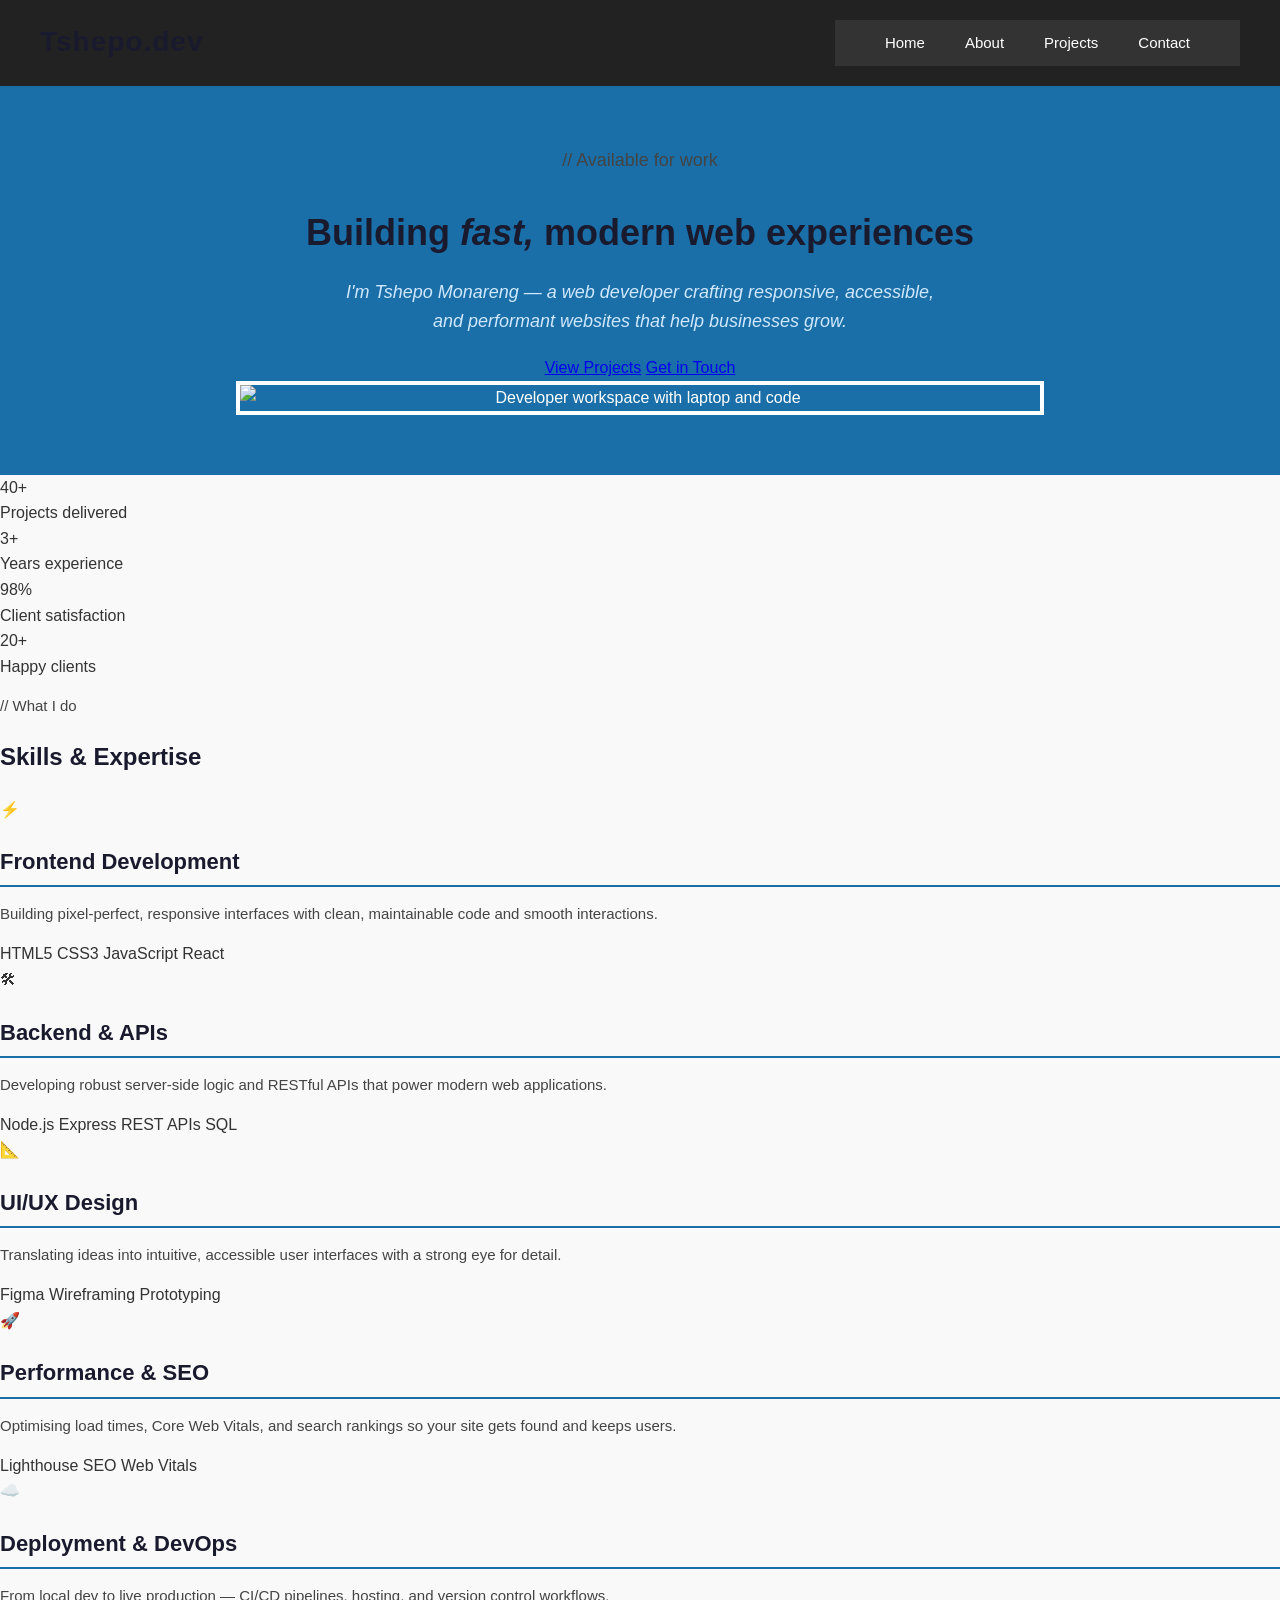
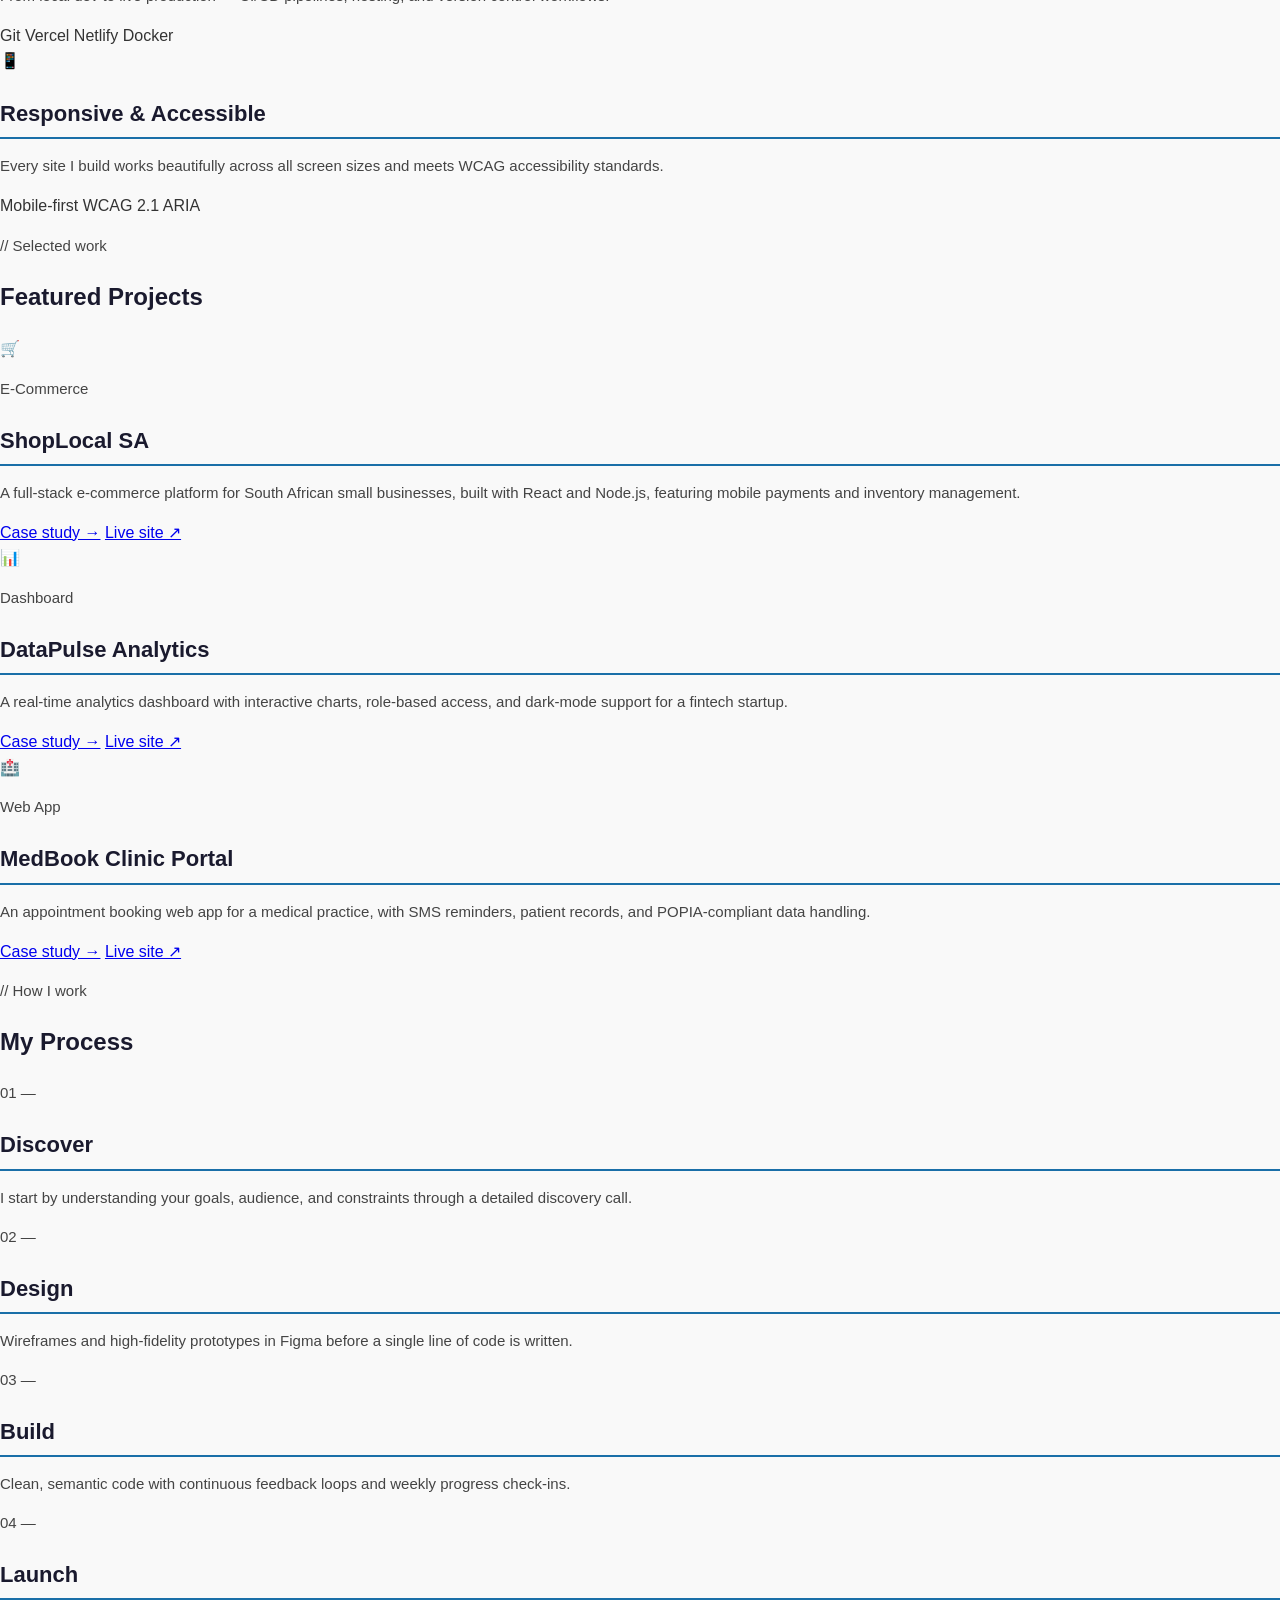
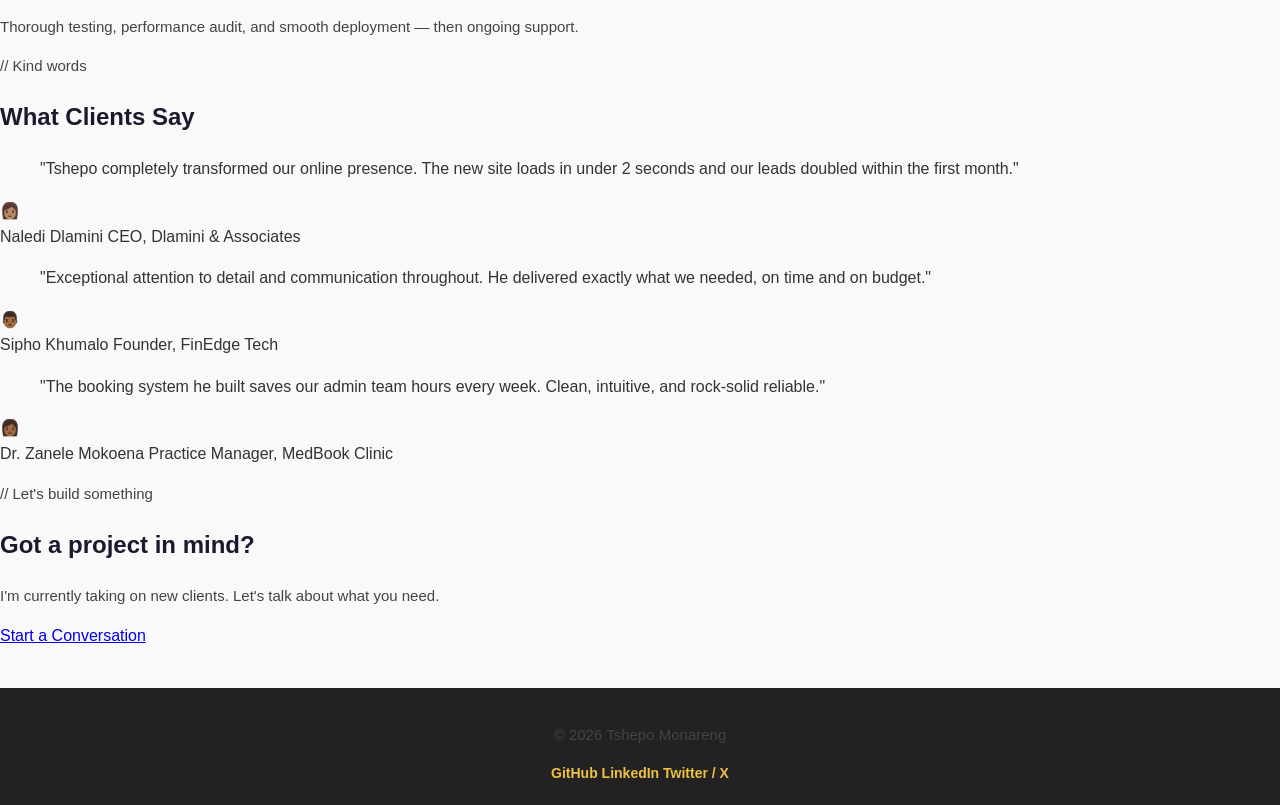
==== index.html @ 186dfadf "Revamp index.html with new content and structure Updated the title and header to reflect the develop" ====
<!DOCTYPE html>
<html lang="en">
<head>
  <meta charset="UTF-8">
  <meta name="viewport" content="width=device-width, initial-scale=1.0">
  <title>Home | Tshepo Monareng — Web Developer</title>
  <link rel="stylesheet" href="css/styles.css">
</head>

<body>

<header class="header">
  <h1>Tshepo.dev</h1>
  <nav>
    <ul class="nav-menu">
      <li><a href="index.html">Home</a></li>
      <li><a href="about.html">About</a></li>
      <li><a href="projects.html">Projects</a></li>
      <li><a href="contact.html">Contact</a></li>
    </ul>
  </nav>
</header>

<main>

  <!-- HERO -->
  <section class="hero">
    <div class="hero-text">
      <p class="hero-label">// Available for work</p>
      <h2>Building <em>fast,</em> modern web experiences</h2>
      <p>I'm Tshepo Monareng — a web developer crafting responsive, accessible, and performant websites that help businesses grow.</p>
      <div class="hero-actions">
        <a href="projects.html" class="btn-primary">View Projects</a>
        <a href="contact.html" class="btn-secondary">Get in Touch</a>
      </div>
    </div>
    <div class="hero-image-wrap">
      <img src="images/hero.jpg" alt="Developer workspace with laptop and code" loading="lazy">
    </div>
  </section>

  <!-- STATS -->
  <div class="stats">
    <div class="stat">
      <div class="stat-number">40+</div>
      <div class="stat-label">Projects delivered</div>
    </div>
    <div class="stat">
      <div class="stat-number">3+</div>
      <div class="stat-label">Years experience</div>
    </div>
    <div class="stat">
      <div class="stat-number">98%</div>
      <div class="stat-label">Client satisfaction</div>
    </div>
    <div class="stat">
      <div class="stat-number">20+</div>
      <div class="stat-label">Happy clients</div>
    </div>
  </div>

  <!-- SKILLS -->
  <section class="skills-section">
    <p class="section-label">// What I do</p>
    <h2 class="section-title">Skills &amp; Expertise</h2>
    <div class="skills-grid">

      <div class="skill-card">
        <div class="skill-icon">⚡</div>
        <h3>Frontend Development</h3>
        <p>Building pixel-perfect, responsive interfaces with clean, maintainable code and smooth interactions.</p>
        <div class="skill-tags">
          <span class="tag">HTML5</span>
          <span class="tag">CSS3</span>
          <span class="tag">JavaScript</span>
          <span class="tag">React</span>
        </div>
      </div>

      <div class="skill-card">
        <div class="skill-icon">🛠</div>
        <h3>Backend &amp; APIs</h3>
        <p>Developing robust server-side logic and RESTful APIs that power modern web applications.</p>
        <div class="skill-tags">
          <span class="tag">Node.js</span>
          <span class="tag">Express</span>
          <span class="tag">REST APIs</span>
          <span class="tag">SQL</span>
        </div>
      </div>

      <div class="skill-card">
        <div class="skill-icon">📐</div>
        <h3>UI/UX Design</h3>
        <p>Translating ideas into intuitive, accessible user interfaces with a strong eye for detail.</p>
        <div class="skill-tags">
          <span class="tag">Figma</span>
          <span class="tag">Wireframing</span>
          <span class="tag">Prototyping</span>
        </div>
      </div>

      <div class="skill-card">
        <div class="skill-icon">🚀</div>
        <h3>Performance &amp; SEO</h3>
        <p>Optimising load times, Core Web Vitals, and search rankings so your site gets found and keeps users.</p>
        <div class="skill-tags">
          <span class="tag">Lighthouse</span>
          <span class="tag">SEO</span>
          <span class="tag">Web Vitals</span>
        </div>
      </div>

      <div class="skill-card">
        <div class="skill-icon">☁️</div>
        <h3>Deployment &amp; DevOps</h3>
        <p>From local dev to live production — CI/CD pipelines, hosting, and version control workflows.</p>
        <div class="skill-tags">
          <span class="tag">Git</span>
          <span class="tag">Vercel</span>
          <span class="tag">Netlify</span>
          <span class="tag">Docker</span>
        </div>
      </div>

      <div class="skill-card">
        <div class="skill-icon">📱</div>
        <h3>Responsive &amp; Accessible</h3>
        <p>Every site I build works beautifully across all screen sizes and meets WCAG accessibility standards.</p>
        <div class="skill-tags">
          <span class="tag">Mobile-first</span>
          <span class="tag">WCAG 2.1</span>
          <span class="tag">ARIA</span>
        </div>
      </div>

    </div>
  </section>

  <!-- FEATURED PROJECTS -->
  <section class="projects-section">
    <p class="section-label">// Selected work</p>
    <h2 class="section-title">Featured Projects</h2>
    <div class="projects-grid">

      <div class="project-card">
        <div class="project-thumb">🛒</div>
        <div class="project-body">
          <p class="project-type">E-Commerce</p>
          <h3>ShopLocal SA</h3>
          <p>A full-stack e-commerce platform for South African small businesses, built with React and Node.js, featuring mobile payments and inventory management.</p>
          <div class="project-links">
            <a href="projects.html" class="project-link">Case study →</a>
            <a href="#" class="project-link">Live site ↗</a>
          </div>
        </div>
      </div>

      <div class="project-card">
        <div class="project-thumb">📊</div>
        <div class="project-body">
          <p class="project-type">Dashboard</p>
          <h3>DataPulse Analytics</h3>
          <p>A real-time analytics dashboard with interactive charts, role-based access, and dark-mode support for a fintech startup.</p>
          <div class="project-links">
            <a href="projects.html" class="project-link">Case study →</a>
            <a href="#" class="project-link">Live site ↗</a>
          </div>
        </div>
      </div>

      <div class="project-card">
        <div class="project-thumb">🏥</div>
        <div class="project-body">
          <p class="project-type">Web App</p>
          <h3>MedBook Clinic Portal</h3>
          <p>An appointment booking web app for a medical practice, with SMS reminders, patient records, and POPIA-compliant data handling.</p>
          <div class="project-links">
            <a href="projects.html" class="project-link">Case study →</a>
            <a href="#" class="project-link">Live site ↗</a>
          </div>
        </div>
      </div>

    </div>
  </section>

  <!-- PROCESS -->
  <section class="process-section">
    <p class="section-label">// How I work</p>
    <h2 class="section-title">My Process</h2>
    <div class="process-steps">

      <div class="step">
        <p class="step-number">01 —</p>
        <h3>Discover</h3>
        <p>I start by understanding your goals, audience, and constraints through a detailed discovery call.</p>
      </div>

      <div class="step">
        <p class="step-number">02 —</p>
        <h3>Design</h3>
        <p>Wireframes and high-fidelity prototypes in Figma before a single line of code is written.</p>
      </div>

      <div class="step">
        <p class="step-number">03 —</p>
        <h3>Build</h3>
        <p>Clean, semantic code with continuous feedback loops and weekly progress check-ins.</p>
      </div>

      <div class="step">
        <p class="step-number">04 —</p>
        <h3>Launch</h3>
        <p>Thorough testing, performance audit, and smooth deployment — then ongoing support.</p>
      </div>

    </div>
  </section>

  <!-- TESTIMONIALS -->
  <section class="testimonials-section">
    <p class="section-label">// Kind words</p>
    <h2 class="section-title">What Clients Say</h2>
    <div class="testimonials-grid">

      <div class="testimonial">
        <blockquote>"Tshepo completely transformed our online presence. The new site loads in under 2 seconds and our leads doubled within the first month."</blockquote>
        <div class="testimonial-author">
          <div class="author-avatar">👩🏽</div>
          <div>
            <span class="author-name">Naledi Dlamini</span>
            <span class="author-role">CEO, Dlamini &amp; Associates</span>
          </div>
        </div>
      </div>

      <div class="testimonial">
        <blockquote>"Exceptional attention to detail and communication throughout. He delivered exactly what we needed, on time and on budget."</blockquote>
        <div class="testimonial-author">
          <div class="author-avatar">👨🏾</div>
          <div>
            <span class="author-name">Sipho Khumalo</span>
            <span class="author-role">Founder, FinEdge Tech</span>
          </div>
        </div>
      </div>

      <div class="testimonial">
        <blockquote>"The booking system he built saves our admin team hours every week. Clean, intuitive, and rock-solid reliable."</blockquote>
        <div class="testimonial-author">
          <div class="author-avatar">👩🏾</div>
          <div>
            <span class="author-name">Dr. Zanele Mokoena</span>
            <span class="author-role">Practice Manager, MedBook Clinic</span>
          </div>
        </div>
      </div>

    </div>
  </section>

  <!-- CTA -->
  <section class="cta-section">
    <p class="section-label">// Let's build something</p>
    <h2>Got a project in mind?</h2>
    <p>I'm currently taking on new clients. Let's talk about what you need.</p>
    <a href="contact.html" class="btn-primary">Start a Conversation</a>
  </section>

</main>

<footer class="footer">
  <p>&copy; 2026 Tshepo Monareng</p>
  <div class="footer-links">
    <a href="https://github.com" target="_blank" rel="noopener noreferrer">GitHub</a>
    <a href="https://linkedin.com" target="_blank" rel="noopener noreferrer">LinkedIn</a>
    <a href="https://twitter.com" target="_blank" rel="noopener noreferrer">Twitter / X</a>
  </div>
</footer>

</body>
</html>
---- css/styles.css ----
/* ===========================================
   Main Stylesheet
   Covers: selectors, pseudo-classes, box model,
   block/inline, text/colour, tables, forms
   =========================================== */

/* ---- 1. ELEMENT SELECTOR: Global reset & body ---- */
body {
    font-family: Arial, Helvetica, sans-serif; /* Fixed: added fallback fonts */
    margin: 0;
    padding: 0;
    color: #333333;
    background-color: #f9f9f9;
    line-height: 1.6;
}

/* ---- 2. CLASS SELECTOR: Header ---- */
.header {
    background-color: #222222;
    color: #ffffff;
    padding: 20px 40px;
    text-align: center; /* Fixed: added proper alignment */
    display: flex;
    align-items: center;
    justify-content: space-between;
}

.header h1 {
    margin: 0;
    font-size: 28px;
    letter-spacing: 1px;
}

/* ---- 3. ELEMENT SELECTOR: Navigation (was missing) ---- */
nav {
    background-color: #333333;
    padding: 10px 40px;
}

nav ul {
    list-style: none;
    margin: 0;
    padding: 0;
    display: flex;
    gap: 20px;
}

nav ul li a {
    color: #ffffff;
    text-decoration: none;
    font-size: 15px;
    padding: 6px 10px;
    border-radius: 4px;
    transition: background-color 0.3s ease;
}

/* ---- PSEUDO-CLASS SELECTORS ---- */
nav ul li a:hover {
    background-color: #555555; /* hover pseudo-class */
    color: #f0c040;
}

nav ul li a:active {
    background-color: #f0c040;
    color: #222222;
}

/* ---- 4. CLASS SELECTOR: Hero section ---- */
.hero {
    padding: 60px 40px;
    background-color: #1a6fa8; /* Fixed: was lightblue — poor contrast */
    color: #ffffff;
    text-align: center;
}

.hero h2 {
    font-size: 36px;
    margin-bottom: 16px;
}

.hero p {
    font-size: 18px;
    max-width: 600px;
    margin: 0 auto 20px auto;
}

.hero img {
    width: 100%;
    max-width: 800px; /* Fixed: was unconstrained */
    height: auto;
    display: block;
    margin: 0 auto;
    border: 4px solid #ffffff; /* Box model: border */
}

/* ---- 5. COMBINATION SELECTOR: adjacent sibling ---- */
.hero h2 + p {
    font-style: italic;
    color: #d0e8ff;
}

/* ---- 6. CLASS SELECTOR: Intro section (box model demo) ---- */
.intro {
    padding: 30px 40px;   /* Box model: padding */
    margin: 20px auto;    /* Box model: margin */
    border: 1px solid #dddddd; /* Box model: border */
    max-width: 900px;
    background-color: #ffffff;
    border-radius: 6px;
    box-shadow: 0 2px 6px rgba(0, 0, 0, 0.08);
}

/* ---- BLOCK vs INLINE ELEMENTS ---- */
.intro p {
    display: block;       /* block element */
    margin-bottom: 12px;
}

.intro span.highlight {
    display: inline;      /* inline element */
    background-color: #fff4cc;
    color: #7a5c00;
    padding: 2px 6px;
    border-radius: 3px;
    font-weight: bold;
}

/* ---- ID SELECTOR (7th selector type) ---- */
#main-content {
    max-width: 960px;
    margin: 0 auto;
    padding: 20px;
}

/* ---- TEXT & COLOUR STYLING ---- */
h1, h2, h3 {
    font-weight: 700;
    color: #1a1a2e;
}

h3 {
    font-size: 22px;
    border-bottom: 2px solid #1a6fa8;
    padding-bottom: 6px;
    margin-bottom: 14px;
}

p {
    color: #444444;
    font-size: 15px;
}

/* ---- ATTRIBUTE SELECTOR (8th selector type) ---- */
a[href^="https"] {
    color: #1a6fa8;
    font-weight: 600;
}

a[href^="https"]:visited {
    color: #6a3fa8; /* visited pseudo-class */
}

/* ---- FORM STYLING (was incomplete) ---- */
form {
    background-color: #ffffff;
    padding: 30px;
    border: 1px solid #dddddd;
    border-radius: 8px;
    max-width: 500px;
    margin: 20px auto;
}

form label {
    display: block;
    margin-bottom: 4px;
    font-weight: 600;
    color: #333333;
}

form input,
form textarea,
form select {
    display: block;
    width: 100%;
    margin: 0 0 16px 0;
    padding: 10px 12px;   /* Box model: padding on inputs */
    border: 1px solid #cccccc;
    border-radius: 4px;
    font-size: 15px;
    box-sizing: border-box;
    background-color: #fafafa;
    transition: border-color 0.2s ease;
}

/* Pseudo-class on form inputs */
form input:focus,
form textarea:focus,
form select:focus {
    border-color: #1a6fa8;
    outline: none;
    background-color: #ffffff;
}

form input:disabled {
    background-color: #eeeeee;
    cursor: not-allowed;
}

form button[type="submit"] {
    background-color: #1a6fa8;
    color: #ffffff;
    border: none;
    padding: 12px 28px;
    font-size: 15px;
    border-radius: 4px;
    cursor: pointer;
    transition: background-color 0.3s ease;
}

form button[type="submit"]:hover {
    background-color: #145a8a;
}

/* ---- TABLE STYLING (was missing) ---- */
table {
    width: 100%;
    border-collapse: collapse;
    margin: 20px 0;
    font-size: 15px;
    background-color: #ffffff;
}

table thead {
    background-color: #1a6fa8;
    color: #ffffff;
}

table th,
table td {
    padding: 12px 16px;  /* Box model: padding in table cells */
    border: 1px solid #dddddd;
    text-align: left;
}

/* nth-child pseudo-class for striped rows */
table tbody tr:nth-child(even) {
    background-color: #f2f7fc;
}

table tbody tr:hover {
    background-color: #ddeeff;
}

/* ---- FOOTER ---- */
.footer {
    background-color: #222222; /* Fixed: was plain gray */
    color: #cccccc;
    padding: 20px 40px;
    text-align: center; /* Fixed: was incorrectly left-aligned */
    margin-top: 40px;
    font-size: 14px;
}

.footer a {
    color: #f0c040;
    text-decoration: none;
}

.footer a:hover {
    text-decoration: underline;
}
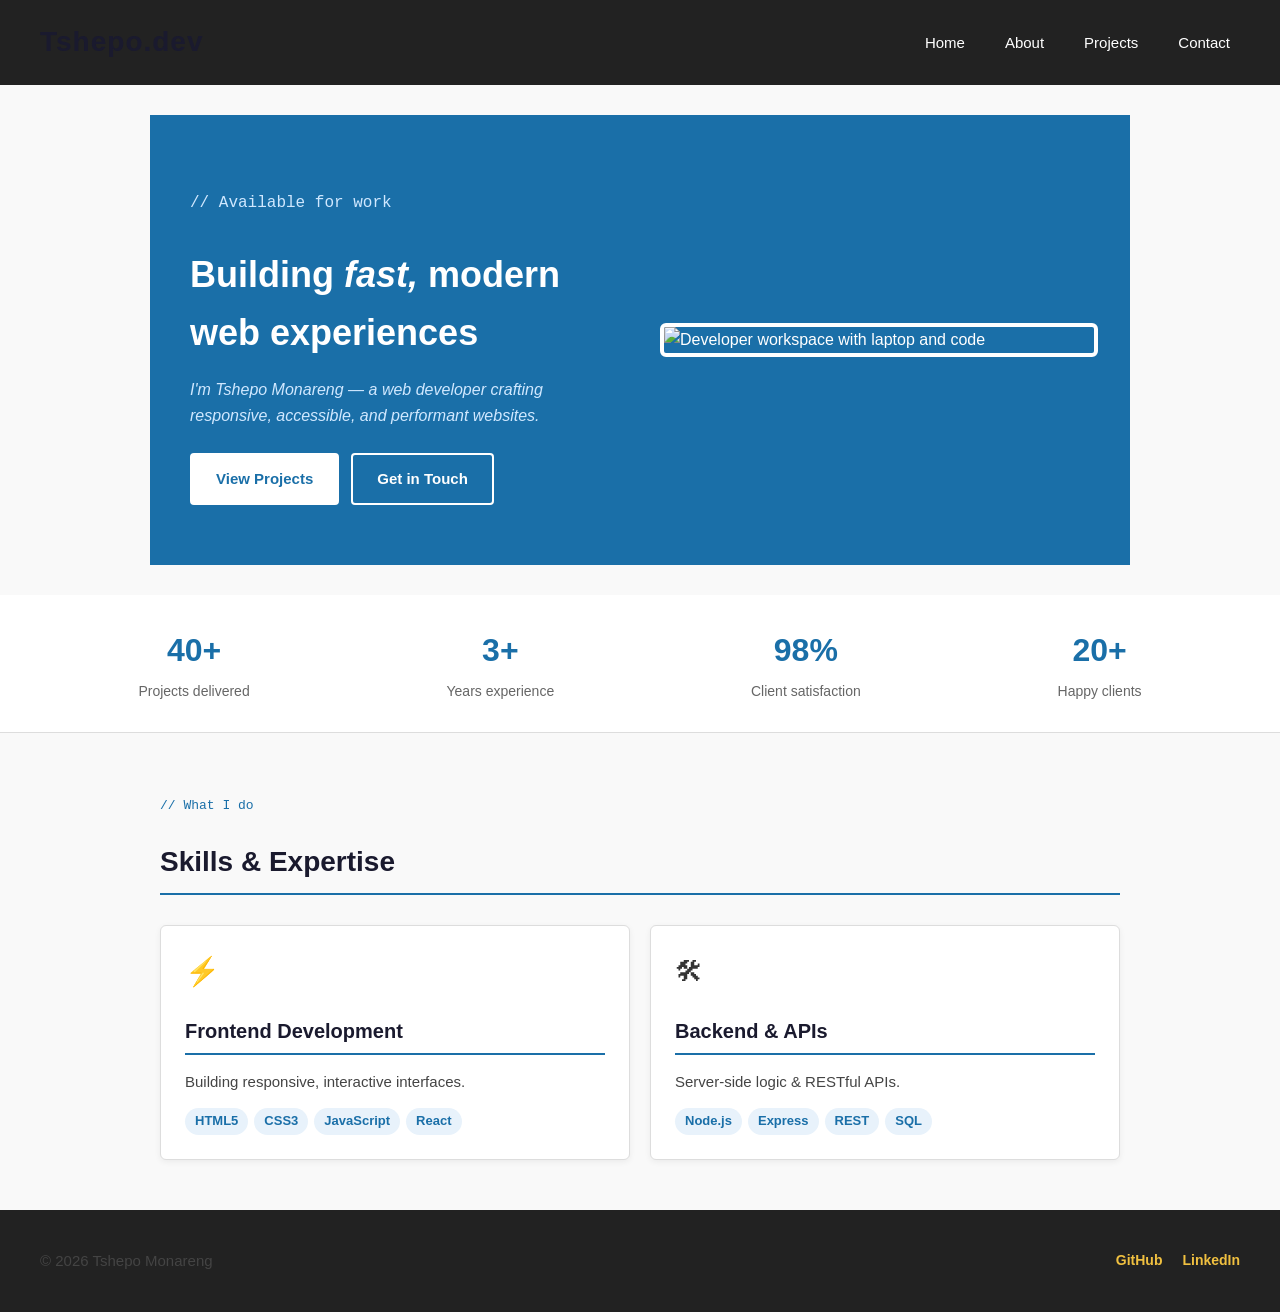
==== commit 1405e669: "Update index.html" ====
--- a/index.html
+++ b/index.html
@@ -6,14 +6,13 @@
   <title>Home | Tshepo Monareng — Web Developer</title>
   <link rel="stylesheet" href="css/styles.css">
 </head>
-
 <body>
 
 <header class="header">
   <h1>Tshepo.dev</h1>
   <nav>
     <ul class="nav-menu">
-      <li><a href="index.html">Home</a></li>
+      <li><a href="index.html" class="active">Home</a></li>
       <li><a href="about.html">About</a></li>
       <li><a href="projects.html">Projects</a></li>
       <li><a href="contact.html">Contact</a></li>
@@ -22,20 +21,19 @@
 </header>
 
 <main>
-
   <!-- HERO -->
   <section class="hero">
     <div class="hero-text">
       <p class="hero-label">// Available for work</p>
       <h2>Building <em>fast,</em> modern web experiences</h2>
-      <p>I'm Tshepo Monareng — a web developer crafting responsive, accessible, and performant websites that help businesses grow.</p>
+      <p>I'm Tshepo Monareng — a web developer crafting responsive, accessible, and performant websites.</p>
       <div class="hero-actions">
         <a href="projects.html" class="btn-primary">View Projects</a>
         <a href="contact.html" class="btn-secondary">Get in Touch</a>
       </div>
     </div>
     <div class="hero-image-wrap">
-      <img src="images/hero.jpg" alt="Developer workspace with laptop and code" loading="lazy">
+      <img src="images/hero.jpg" alt="Developer workspace with laptop and code">
     </div>
   </section>
 
@@ -64,11 +62,11 @@
     <p class="section-label">// What I do</p>
     <h2 class="section-title">Skills &amp; Expertise</h2>
     <div class="skills-grid">
-
+      <!-- Skill cards same as your CSS structure -->
       <div class="skill-card">
         <div class="skill-icon">⚡</div>
         <h3>Frontend Development</h3>
-        <p>Building pixel-perfect, responsive interfaces with clean, maintainable code and smooth interactions.</p>
+        <p>Building responsive, interactive interfaces.</p>
         <div class="skill-tags">
           <span class="tag">HTML5</span>
           <span class="tag">CSS3</span>
@@ -79,195 +77,18 @@
 
       <div class="skill-card">
         <div class="skill-icon">🛠</div>
-        <h3>Backend &amp; APIs</h3>
-        <p>Developing robust server-side logic and RESTful APIs that power modern web applications.</p>
+        <h3>Backend & APIs</h3>
+        <p>Server-side logic & RESTful APIs.</p>
         <div class="skill-tags">
           <span class="tag">Node.js</span>
           <span class="tag">Express</span>
-          <span class="tag">REST APIs</span>
+          <span class="tag">REST</span>
           <span class="tag">SQL</span>
         </div>
       </div>
-
-      <div class="skill-card">
-        <div class="skill-icon">📐</div>
-        <h3>UI/UX Design</h3>
-        <p>Translating ideas into intuitive, accessible user interfaces with a strong eye for detail.</p>
-        <div class="skill-tags">
-          <span class="tag">Figma</span>
-          <span class="tag">Wireframing</span>
-          <span class="tag">Prototyping</span>
-        </div>
-      </div>
-
-      <div class="skill-card">
-        <div class="skill-icon">🚀</div>
-        <h3>Performance &amp; SEO</h3>
-        <p>Optimising load times, Core Web Vitals, and search rankings so your site gets found and keeps users.</p>
-        <div class="skill-tags">
-          <span class="tag">Lighthouse</span>
-          <span class="tag">SEO</span>
-          <span class="tag">Web Vitals</span>
-        </div>
-      </div>
-
-      <div class="skill-card">
-        <div class="skill-icon">☁️</div>
-        <h3>Deployment &amp; DevOps</h3>
-        <p>From local dev to live production — CI/CD pipelines, hosting, and version control workflows.</p>
-        <div class="skill-tags">
-          <span class="tag">Git</span>
-          <span class="tag">Vercel</span>
-          <span class="tag">Netlify</span>
-          <span class="tag">Docker</span>
-        </div>
-      </div>
-
-      <div class="skill-card">
-        <div class="skill-icon">📱</div>
-        <h3>Responsive &amp; Accessible</h3>
-        <p>Every site I build works beautifully across all screen sizes and meets WCAG accessibility standards.</p>
-        <div class="skill-tags">
-          <span class="tag">Mobile-first</span>
-          <span class="tag">WCAG 2.1</span>
-          <span class="tag">ARIA</span>
-        </div>
-      </div>
-
+      <!-- Add more skill-cards as needed -->
     </div>
   </section>
-
-  <!-- FEATURED PROJECTS -->
-  <section class="projects-section">
-    <p class="section-label">// Selected work</p>
-    <h2 class="section-title">Featured Projects</h2>
-    <div class="projects-grid">
-
-      <div class="project-card">
-        <div class="project-thumb">🛒</div>
-        <div class="project-body">
-          <p class="project-type">E-Commerce</p>
-          <h3>ShopLocal SA</h3>
-          <p>A full-stack e-commerce platform for South African small businesses, built with React and Node.js, featuring mobile payments and inventory management.</p>
-          <div class="project-links">
-            <a href="projects.html" class="project-link">Case study →</a>
-            <a href="#" class="project-link">Live site ↗</a>
-          </div>
-        </div>
-      </div>
-
-      <div class="project-card">
-        <div class="project-thumb">📊</div>
-        <div class="project-body">
-          <p class="project-type">Dashboard</p>
-          <h3>DataPulse Analytics</h3>
-          <p>A real-time analytics dashboard with interactive charts, role-based access, and dark-mode support for a fintech startup.</p>
-          <div class="project-links">
-            <a href="projects.html" class="project-link">Case study →</a>
-            <a href="#" class="project-link">Live site ↗</a>
-          </div>
-        </div>
-      </div>
-
-      <div class="project-card">
-        <div class="project-thumb">🏥</div>
-        <div class="project-body">
-          <p class="project-type">Web App</p>
-          <h3>MedBook Clinic Portal</h3>
-          <p>An appointment booking web app for a medical practice, with SMS reminders, patient records, and POPIA-compliant data handling.</p>
-          <div class="project-links">
-            <a href="projects.html" class="project-link">Case study →</a>
-            <a href="#" class="project-link">Live site ↗</a>
-          </div>
-        </div>
-      </div>
-
-    </div>
-  </section>
-
-  <!-- PROCESS -->
-  <section class="process-section">
-    <p class="section-label">// How I work</p>
-    <h2 class="section-title">My Process</h2>
-    <div class="process-steps">
-
-      <div class="step">
-        <p class="step-number">01 —</p>
-        <h3>Discover</h3>
-        <p>I start by understanding your goals, audience, and constraints through a detailed discovery call.</p>
-      </div>
-
-      <div class="step">
-        <p class="step-number">02 —</p>
-        <h3>Design</h3>
-        <p>Wireframes and high-fidelity prototypes in Figma before a single line of code is written.</p>
-      </div>
-
-      <div class="step">
-        <p class="step-number">03 —</p>
-        <h3>Build</h3>
-        <p>Clean, semantic code with continuous feedback loops and weekly progress check-ins.</p>
-      </div>
-
-      <div class="step">
-        <p class="step-number">04 —</p>
-        <h3>Launch</h3>
-        <p>Thorough testing, performance audit, and smooth deployment — then ongoing support.</p>
-      </div>
-
-    </div>
-  </section>
-
-  <!-- TESTIMONIALS -->
-  <section class="testimonials-section">
-    <p class="section-label">// Kind words</p>
-    <h2 class="section-title">What Clients Say</h2>
-    <div class="testimonials-grid">
-
-      <div class="testimonial">
-        <blockquote>"Tshepo completely transformed our online presence. The new site loads in under 2 seconds and our leads doubled within the first month."</blockquote>
-        <div class="testimonial-author">
-          <div class="author-avatar">👩🏽</div>
-          <div>
-            <span class="author-name">Naledi Dlamini</span>
-            <span class="author-role">CEO, Dlamini &amp; Associates</span>
-          </div>
-        </div>
-      </div>
-
-      <div class="testimonial">
-        <blockquote>"Exceptional attention to detail and communication throughout. He delivered exactly what we needed, on time and on budget."</blockquote>
-        <div class="testimonial-author">
-          <div class="author-avatar">👨🏾</div>
-          <div>
-            <span class="author-name">Sipho Khumalo</span>
-            <span class="author-role">Founder, FinEdge Tech</span>
-          </div>
-        </div>
-      </div>
-
-      <div class="testimonial">
-        <blockquote>"The booking system he built saves our admin team hours every week. Clean, intuitive, and rock-solid reliable."</blockquote>
-        <div class="testimonial-author">
-          <div class="author-avatar">👩🏾</div>
-          <div>
-            <span class="author-name">Dr. Zanele Mokoena</span>
-            <span class="author-role">Practice Manager, MedBook Clinic</span>
-          </div>
-        </div>
-      </div>
-
-    </div>
-  </section>
-
-  <!-- CTA -->
-  <section class="cta-section">
-    <p class="section-label">// Let's build something</p>
-    <h2>Got a project in mind?</h2>
-    <p>I'm currently taking on new clients. Let's talk about what you need.</p>
-    <a href="contact.html" class="btn-primary">Start a Conversation</a>
-  </section>
-
 </main>
 
 <footer class="footer">
@@ -275,9 +96,9 @@
   <div class="footer-links">
     <a href="https://github.com" target="_blank" rel="noopener noreferrer">GitHub</a>
     <a href="https://linkedin.com" target="_blank" rel="noopener noreferrer">LinkedIn</a>
-    <a href="https://twitter.com" target="_blank" rel="noopener noreferrer">Twitter / X</a>
   </div>
 </footer>
 
+<script src="js/main.js"></script>
 </body>
 </html>
--- a/css/styles.css
+++ b/css/styles.css
@@ -1,51 +1,50 @@
 /* ===========================================
-   Main Stylesheet
+   Main Stylesheet — Tshepo.dev
    Covers: selectors, pseudo-classes, box model,
    block/inline, text/colour, tables, forms
    =========================================== */
-
+ 
 /* ---- 1. ELEMENT SELECTOR: Global reset & body ---- */
 body {
-    font-family: Arial, Helvetica, sans-serif; /* Fixed: added fallback fonts */
+    font-family: Arial, Helvetica, sans-serif;
     margin: 0;
     padding: 0;
     color: #333333;
     background-color: #f9f9f9;
     line-height: 1.6;
 }
-
+ 
 /* ---- 2. CLASS SELECTOR: Header ---- */
 .header {
     background-color: #222222;
     color: #ffffff;
     padding: 20px 40px;
-    text-align: center; /* Fixed: added proper alignment */
     display: flex;
     align-items: center;
     justify-content: space-between;
 }
-
+ 
 .header h1 {
     margin: 0;
     font-size: 28px;
     letter-spacing: 1px;
 }
-
-/* ---- 3. ELEMENT SELECTOR: Navigation (was missing) ---- */
-nav {
-    background-color: #333333;
-    padding: 10px 40px;
-}
-
-nav ul {
+ 
+/* ---- 3. DESCENDANT SELECTOR: Nav inside header ---- */
+.header nav {
+    padding: 0;
+    background-color: transparent;
+}
+ 
+.nav-menu {
     list-style: none;
     margin: 0;
     padding: 0;
     display: flex;
     gap: 20px;
 }
-
-nav ul li a {
+ 
+.nav-menu li a {
     color: #ffffff;
     text-decoration: none;
     font-size: 15px;
@@ -53,114 +52,554 @@
     border-radius: 4px;
     transition: background-color 0.3s ease;
 }
-
+ 
 /* ---- PSEUDO-CLASS SELECTORS ---- */
-nav ul li a:hover {
-    background-color: #555555; /* hover pseudo-class */
+.nav-menu li a:hover {
+    background-color: #555555;
     color: #f0c040;
 }
-
-nav ul li a:active {
+ 
+.nav-menu li a:active {
     background-color: #f0c040;
     color: #222222;
 }
-
+ 
 /* ---- 4. CLASS SELECTOR: Hero section ---- */
 .hero {
+    display: flex;
+    align-items: center;
+    gap: 40px;
     padding: 60px 40px;
-    background-color: #1a6fa8; /* Fixed: was lightblue — poor contrast */
-    color: #ffffff;
-    text-align: center;
-}
-
-.hero h2 {
+    background-color: #1a6fa8;
+    color: #ffffff;
+}
+ 
+.hero-text {
+    flex: 1;
+}
+ 
+.hero-label {
+    display: block;        /* block element */
+    font-size: 14px;
+    color: #d0e8ff;
+    margin-bottom: 10px;
+    font-family: monospace;
+}
+ 
+.hero-text h2 {
     font-size: 36px;
     margin-bottom: 16px;
-}
-
-.hero p {
-    font-size: 18px;
-    max-width: 600px;
-    margin: 0 auto 20px auto;
-}
-
-.hero img {
+    color: #ffffff;
+}
+ 
+/* ---- 5. COMBINATION SELECTOR: adjacent sibling ---- */
+.hero-text h2 + p {
+    font-style: italic;    /* first <p> after h2 */
+    color: #d0e8ff;
+}
+ 
+.hero-text p {
+    font-size: 16px;
+    margin-bottom: 24px;
+    max-width: 520px;
+}
+ 
+.hero-actions {
+    display: flex;
+    gap: 12px;
+}
+ 
+/* ---- BLOCK vs INLINE ELEMENTS ---- */
+.btn-primary {
+    display: inline-block; /* inline element that accepts box model */
+    background-color: #ffffff;
+    color: #1a6fa8;
+    padding: 12px 24px;    /* Box model: padding */
+    border: 2px solid #ffffff; /* Box model: border */
+    border-radius: 4px;
+    text-decoration: none;
+    font-weight: 600;
+    font-size: 15px;
+    transition: background-color 0.3s ease, color 0.3s ease;
+}
+ 
+.btn-primary:hover {
+    background-color: #145a8a;
+    color: #ffffff;
+    border-color: #145a8a;
+}
+ 
+.btn-secondary {
+    display: inline-block;
+    background-color: transparent;
+    color: #ffffff;
+    padding: 12px 24px;
+    border: 2px solid #ffffff;
+    border-radius: 4px;
+    text-decoration: none;
+    font-weight: 600;
+    font-size: 15px;
+    transition: background-color 0.3s ease;
+}
+ 
+.btn-secondary:hover {
+    background-color: rgba(255, 255, 255, 0.15);
+}
+ 
+.hero-image-wrap {
+    flex: 1;
+}
+ 
+.hero-image-wrap img {
     width: 100%;
-    max-width: 800px; /* Fixed: was unconstrained */
+    max-width: 520px;       /* Box model: constrained width */
     height: auto;
     display: block;
+    border: 4px solid #ffffff; /* Box model: border */
+    border-radius: 6px;
     margin: 0 auto;
-    border: 4px solid #ffffff; /* Box model: border */
-}
-
-/* ---- 5. COMBINATION SELECTOR: adjacent sibling ---- */
-.hero h2 + p {
-    font-style: italic;
-    color: #d0e8ff;
-}
-
-/* ---- 6. CLASS SELECTOR: Intro section (box model demo) ---- */
-.intro {
-    padding: 30px 40px;   /* Box model: padding */
-    margin: 20px auto;    /* Box model: margin */
-    border: 1px solid #dddddd; /* Box model: border */
-    max-width: 900px;
-    background-color: #ffffff;
-    border-radius: 6px;
-    box-shadow: 0 2px 6px rgba(0, 0, 0, 0.08);
-}
-
-/* ---- BLOCK vs INLINE ELEMENTS ---- */
-.intro p {
-    display: block;       /* block element */
-    margin-bottom: 12px;
-}
-
-.intro span.highlight {
-    display: inline;      /* inline element */
-    background-color: #fff4cc;
-    color: #7a5c00;
-    padding: 2px 6px;
-    border-radius: 3px;
-    font-weight: bold;
-}
-
-/* ---- ID SELECTOR (7th selector type) ---- */
-#main-content {
-    max-width: 960px;
-    margin: 0 auto;
-    padding: 20px;
-}
-
+}
+ 
+/* ---- CLASS SELECTOR: Stats bar ---- */
+.stats {
+    display: flex;
+    justify-content: space-around;
+    padding: 30px 40px;     /* Box model: padding */
+    background-color: #ffffff;
+    border-bottom: 1px solid #dddddd;
+}
+ 
+.stat {
+    text-align: center;
+}
+ 
+.stat-number {
+    display: block;
+    font-size: 32px;
+    font-weight: 700;
+    color: #1a6fa8;
+}
+ 
+.stat-label {
+    display: block;
+    font-size: 14px;
+    color: #666666;
+    margin-top: 4px;
+}
+ 
 /* ---- TEXT & COLOUR STYLING ---- */
 h1, h2, h3 {
     font-weight: 700;
     color: #1a1a2e;
 }
-
+ 
 h3 {
-    font-size: 22px;
+    font-size: 20px;
+    margin-bottom: 10px;
+}
+ 
+p {
+    color: #444444;
+    font-size: 15px;
+}
+ 
+/* ---- Section shared styles ---- */
+.section-label {
+    display: block;
+    font-family: monospace;
+    font-size: 13px;
+    color: #1a6fa8;
+    margin-bottom: 6px;
+}
+ 
+.section-title {
+    font-size: 28px;
+    margin-bottom: 30px;
+    border-bottom: 2px solid #1a6fa8;
+    padding-bottom: 8px;
+}
+ 
+/* ---- CLASS SELECTOR: Skills section ---- */
+.skills-section {
+    max-width: 960px;
+    margin: 0 auto;         /* Box model: centering with auto margin */
+    padding: 50px 40px;
+}
+ 
+.skills-grid {
+    display: flex;
+    flex-wrap: wrap;
+    gap: 20px;
+}
+ 
+.skill-card {
+    flex: 1 1 260px;
+    background-color: #ffffff;
+    border: 1px solid #dddddd; /* Box model: border */
+    border-radius: 6px;
+    padding: 24px;             /* Box model: padding */
+    box-shadow: 0 2px 6px rgba(0, 0, 0, 0.06);
+    transition: box-shadow 0.2s ease;
+}
+ 
+.skill-card:hover {
+    box-shadow: 0 4px 14px rgba(0, 0, 0, 0.12);
+}
+ 
+.skill-icon {
+    font-size: 28px;
+    margin-bottom: 10px;
+}
+ 
+.skill-card h3 {
     border-bottom: 2px solid #1a6fa8;
     padding-bottom: 6px;
+    margin-bottom: 10px;
+}
+ 
+.skill-card p {
     margin-bottom: 14px;
 }
-
-p {
-    color: #444444;
-    font-size: 15px;
-}
-
-/* ---- ATTRIBUTE SELECTOR (8th selector type) ---- */
+ 
+.skill-tags {
+    display: flex;
+    flex-wrap: wrap;
+    gap: 6px;
+}
+ 
+/* ---- ATTRIBUTE SELECTOR ---- */
+.tag {
+    display: inline;           /* inline element */
+    background-color: #e8f2fb;
+    color: #1a6fa8;
+    padding: 3px 10px;         /* Box model: padding */
+    border-radius: 20px;
+    font-size: 13px;
+    font-weight: 600;
+}
+ 
+/* ---- CLASS SELECTOR: Projects section ---- */
+.projects-section {
+    background-color: #f0f4f8;
+    padding: 50px 40px;
+}
+ 
+.projects-section .section-title,
+.projects-section .section-label {
+    max-width: 960px;
+    margin-left: auto;
+    margin-right: auto;
+}
+ 
+.projects-grid {
+    display: flex;
+    gap: 24px;
+    max-width: 960px;
+    margin: 0 auto;
+}
+ 
+.project-card {
+    flex: 1;
+    background-color: #ffffff;
+    border: 1px solid #dddddd;
+    border-radius: 8px;
+    overflow: hidden;
+    box-shadow: 0 2px 6px rgba(0, 0, 0, 0.06);
+    transition: box-shadow 0.2s ease;
+}
+ 
+.project-card:hover {
+    box-shadow: 0 6px 18px rgba(0, 0, 0, 0.12);
+}
+ 
+.project-thumb {
+    background-color: #1a6fa8;
+    color: #ffffff;
+    font-size: 48px;
+    text-align: center;
+    padding: 28px;             /* Box model: padding */
+}
+ 
+.project-body {
+    padding: 20px;
+}
+ 
+.project-type {
+    display: block;
+    font-size: 12px;
+    font-family: monospace;
+    color: #1a6fa8;
+    text-transform: uppercase;
+    letter-spacing: 1px;
+    margin-bottom: 6px;
+}
+ 
+.project-body h3 {
+    border-bottom: none;
+    padding-bottom: 0;
+    margin-bottom: 8px;
+    font-size: 18px;
+}
+ 
+.project-body p {
+    margin-bottom: 14px;
+}
+ 
+.project-links {
+    display: flex;
+    gap: 16px;
+}
+ 
+/* ---- ATTRIBUTE SELECTOR: https links ---- */
+.project-link {
+    color: #1a6fa8;
+    text-decoration: none;
+    font-size: 14px;
+    font-weight: 600;
+}
+ 
+.project-link:hover {
+    text-decoration: underline;
+}
+ 
 a[href^="https"] {
     color: #1a6fa8;
     font-weight: 600;
 }
-
+ 
 a[href^="https"]:visited {
-    color: #6a3fa8; /* visited pseudo-class */
-}
-
-/* ---- FORM STYLING (was incomplete) ---- */
+    color: #6a3fa8;            /* visited pseudo-class */
+}
+ 
+/* ---- CLASS SELECTOR: Process section ---- */
+.process-section {
+    max-width: 960px;
+    margin: 0 auto;
+    padding: 50px 40px;
+}
+ 
+.process-steps {
+    display: flex;
+    gap: 0;
+}
+ 
+.step {
+    flex: 1;
+    padding: 20px 24px;        /* Box model: padding */
+    border-left: 3px solid #1a6fa8; /* Box model: border */
+    margin-right: 20px;
+}
+ 
+.step:last-child {
+    margin-right: 0;
+}
+ 
+.step-number {
+    display: block;
+    font-family: monospace;
+    font-size: 13px;
+    color: #1a6fa8;
+    font-weight: 600;
+    margin-bottom: 6px;
+}
+ 
+.step h3 {
+    border-bottom: none;
+    padding-bottom: 0;
+    font-size: 18px;
+    margin-bottom: 8px;
+}
+ 
+/* ---- CLASS SELECTOR: Testimonials section ---- */
+.testimonials-section {
+    background-color: #f0f4f8;
+    padding: 50px 40px;
+}
+ 
+.testimonials-section .section-title,
+.testimonials-section .section-label {
+    max-width: 960px;
+    margin-left: auto;
+    margin-right: auto;
+}
+ 
+.testimonials-grid {
+    display: flex;
+    gap: 24px;
+    max-width: 960px;
+    margin: 0 auto;
+}
+ 
+.testimonial {
+    flex: 1;
+    background-color: #ffffff;
+    border: 1px solid #dddddd; /* Box model: border */
+    border-radius: 8px;
+    padding: 24px;             /* Box model: padding */
+    box-shadow: 0 2px 6px rgba(0, 0, 0, 0.06);
+}
+ 
+.testimonial blockquote {
+    font-style: italic;
+    color: #555555;
+    font-size: 15px;
+    margin: 0 0 16px 0;
+    padding: 0;
+    border: none;
+    line-height: 1.7;
+}
+ 
+.testimonial-author {
+    display: flex;
+    align-items: center;
+    gap: 12px;
+}
+ 
+.author-avatar {
+    font-size: 28px;
+    display: block;
+}
+ 
+.author-name {
+    display: block;
+    font-weight: 600;
+    font-size: 14px;
+    color: #1a1a2e;
+}
+ 
+.author-role {
+    display: block;
+    font-size: 13px;
+    color: #888888;
+}
+ 
+/* ---- CLASS SELECTOR: CTA section ---- */
+.cta-section {
+    text-align: center;
+    padding: 60px 40px;
+    background-color: #1a6fa8;
+    color: #ffffff;
+}
+ 
+.cta-section .section-label {
+    color: #d0e8ff;
+}
+ 
+.cta-section h2 {
+    color: #ffffff;
+    font-size: 32px;
+    margin-bottom: 12px;
+}
+ 
+.cta-section p {
+    color: #d0e8ff;
+    font-size: 16px;
+    margin-bottom: 28px;
+}
+ 
+.cta-section .btn-primary {
+    background-color: #ffffff;
+    color: #1a6fa8;
+    border-color: #ffffff;
+    font-size: 16px;
+    padding: 14px 32px;
+}
+ 
+.cta-section .btn-primary:hover {
+    background-color: #f0f4f8;
+    border-color: #f0f4f8;
+}
+ 
+/* ---- FOOTER ---- */
+.footer {
+    background-color: #222222;
+    color: #cccccc;
+    padding: 24px 40px;
+    display: flex;
+    justify-content: space-between;
+    align-items: center;
+    font-size: 14px;
+}
+ 
+.footer-links {
+    display: flex;
+    gap: 20px;
+}
+ 
+.footer a {
+    color: #f0c040;
+    text-decoration: none;
+}
+ 
+.footer a:hover {
+    text-decoration: underline;
+}
+ 
+/* ---- CLASS SELECTOR: Intro section (about.html, box model demo) ---- */
+.intro {
+    padding: 30px 40px;        /* Box model: padding */
+    margin: 30px auto;         /* Box model: centering with auto margin */
+    border: 1px solid #dddddd; /* Box model: border */
+    max-width: 900px;
+    background-color: #ffffff;
+    border-radius: 6px;
+    box-shadow: 0 2px 6px rgba(0, 0, 0, 0.08);
+}
+ 
+.intro p {
+    display: block;            /* block element */
+    margin-bottom: 12px;
+}
+ 
+.intro span.highlight {
+    display: inline;           /* inline element */
+    background-color: #fff4cc;
+    color: #7a5c00;
+    padding: 2px 6px;          /* Box model: padding on inline element */
+    border-radius: 3px;
+    font-weight: bold;
+}
+ 
+/* ---- About page: general section spacing ---- */
+main > section {
+    max-width: 900px;
+    margin: 30px auto;
+    padding: 0 40px;
+}
+ 
+/* ---- About page: figure & profile image ---- */
+figure {
+    display: inline-block;
+    margin: 0;
+}
+ 
+figure img {
+    display: block;
+    border: 4px solid #1a6fa8; /* Box model: border */
+    border-radius: 6px;
+    width: 300px;
+    height: auto;
+}
+ 
+figcaption {
+    margin-top: 8px;
+    font-size: 14px;
+    color: #666666;
+    text-align: center;
+    font-style: italic;
+}
+ 
+/* ---- About page: table caption ---- */
+table caption {
+    font-size: 15px;
+    font-weight: 600;
+    color: #1a1a2e;
+    text-align: left;
+    margin-bottom: 8px;
+    padding: 4px 0;
+}
+ 
+/* ---- FORM STYLING (for contact.html) ---- */
 form {
     background-color: #ffffff;
     padding: 30px;
@@ -169,21 +608,21 @@
     max-width: 500px;
     margin: 20px auto;
 }
-
+ 
 form label {
     display: block;
     margin-bottom: 4px;
     font-weight: 600;
     color: #333333;
 }
-
+ 
 form input,
 form textarea,
 form select {
     display: block;
     width: 100%;
     margin: 0 0 16px 0;
-    padding: 10px 12px;   /* Box model: padding on inputs */
+    padding: 10px 12px;        /* Box model: padding on inputs */
     border: 1px solid #cccccc;
     border-radius: 4px;
     font-size: 15px;
@@ -191,8 +630,7 @@
     background-color: #fafafa;
     transition: border-color 0.2s ease;
 }
-
-/* Pseudo-class on form inputs */
+ 
 form input:focus,
 form textarea:focus,
 form select:focus {
@@ -200,12 +638,12 @@
     outline: none;
     background-color: #ffffff;
 }
-
+ 
 form input:disabled {
     background-color: #eeeeee;
     cursor: not-allowed;
 }
-
+ 
 form button[type="submit"] {
     background-color: #1a6fa8;
     color: #ffffff;
@@ -216,12 +654,12 @@
     cursor: pointer;
     transition: background-color 0.3s ease;
 }
-
+ 
 form button[type="submit"]:hover {
     background-color: #145a8a;
 }
-
-/* ---- TABLE STYLING (was missing) ---- */
+ 
+/* ---- TABLE STYLING (for any data tables) ---- */
 table {
     width: 100%;
     border-collapse: collapse;
@@ -229,43 +667,24 @@
     font-size: 15px;
     background-color: #ffffff;
 }
-
+ 
 table thead {
     background-color: #1a6fa8;
     color: #ffffff;
 }
-
+ 
 table th,
 table td {
-    padding: 12px 16px;  /* Box model: padding in table cells */
+    padding: 12px 16px;        /* Box model: padding in table cells */
     border: 1px solid #dddddd;
     text-align: left;
 }
-
+ 
 /* nth-child pseudo-class for striped rows */
 table tbody tr:nth-child(even) {
     background-color: #f2f7fc;
 }
-
+ 
 table tbody tr:hover {
     background-color: #ddeeff;
 }
-
-/* ---- FOOTER ---- */
-.footer {
-    background-color: #222222; /* Fixed: was plain gray */
-    color: #cccccc;
-    padding: 20px 40px;
-    text-align: center; /* Fixed: was incorrectly left-aligned */
-    margin-top: 40px;
-    font-size: 14px;
-}
-
-.footer a {
-    color: #f0c040;
-    text-decoration: none;
-}
-
-.footer a:hover {
-    text-decoration: underline;
-}
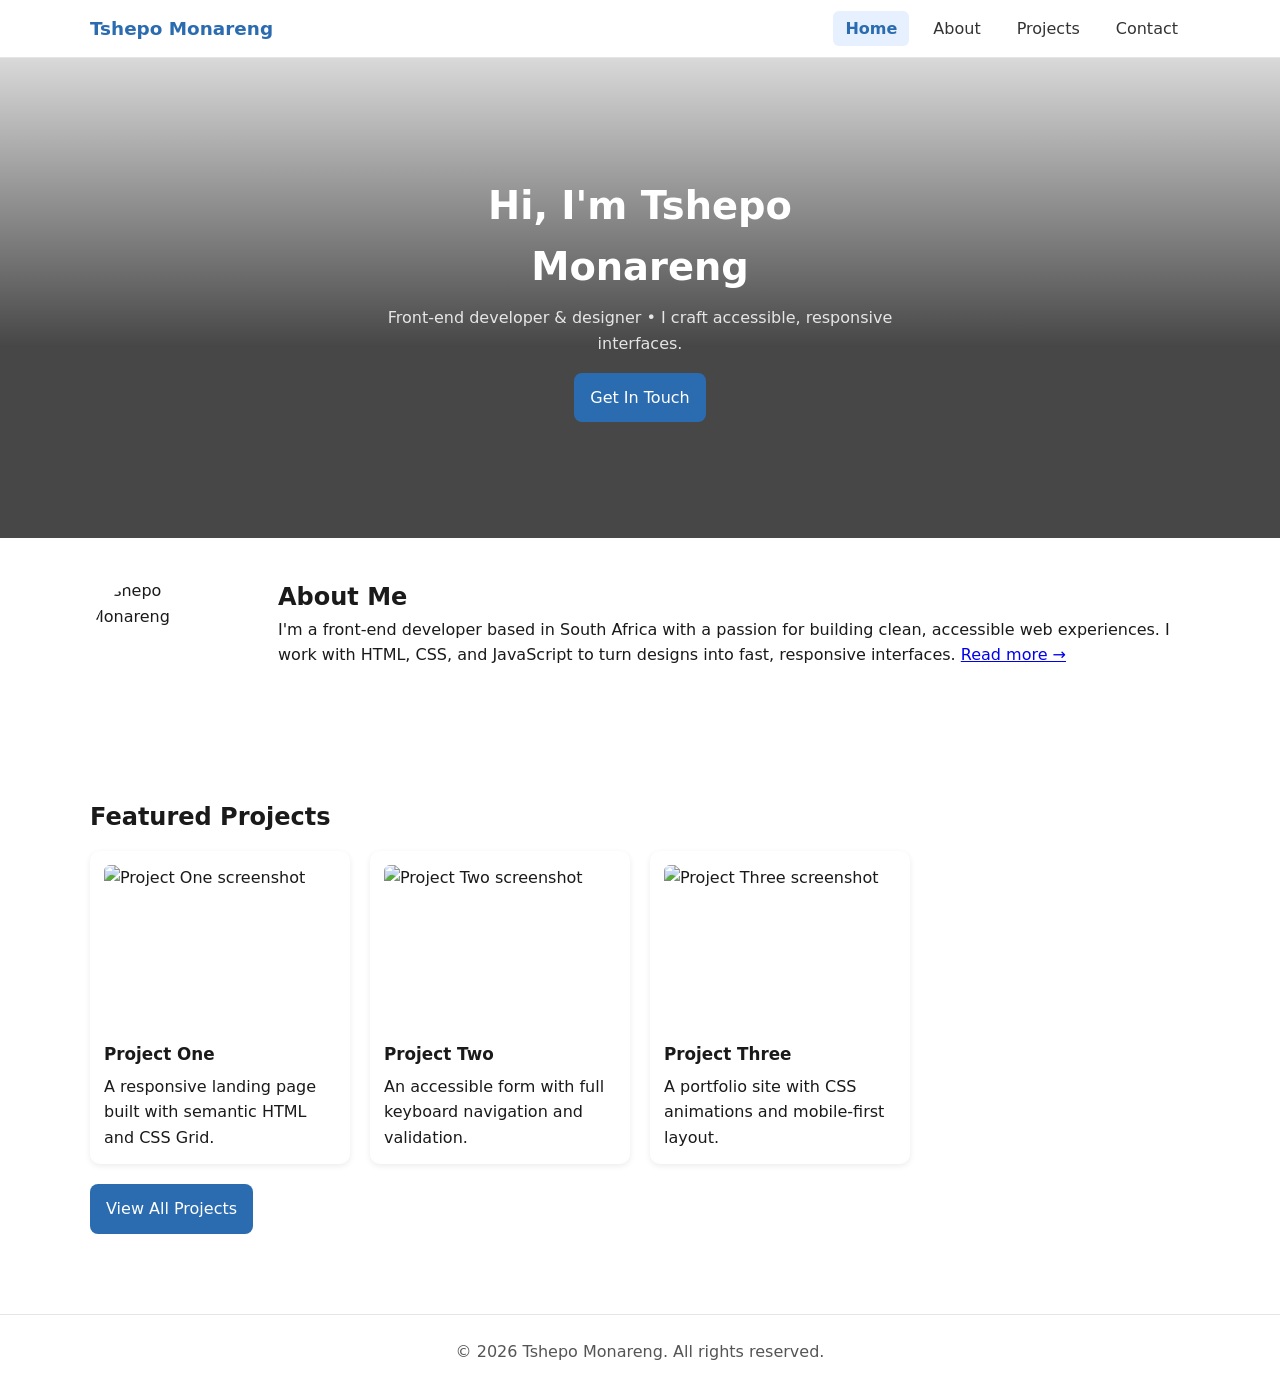
==== commit 87a6c7ef: "Update portfolio - new pages and images" ====
--- a/index.html
+++ b/index.html
@@ -1,104 +1,100 @@
 <!DOCTYPE html>
 <html lang="en">
 <head>
-  <meta charset="UTF-8">
-  <meta name="viewport" content="width=device-width, initial-scale=1.0">
-  <title>Home | Tshepo Monareng — Web Developer</title>
-  <link rel="stylesheet" href="css/styles.css">
+  <meta charset="UTF-8" />
+  <meta name="viewport" content="width=device-width, initial-scale=1.0" />
+  <title>Tshepo Monareng – Portfolio</title>
+  <link rel="stylesheet" href="css/styles.css" />
 </head>
 <body>
 
-<header class="header">
-  <h1>Tshepo.dev</h1>
-  <nav>
-    <ul class="nav-menu">
-      <li><a href="index.html" class="active">Home</a></li>
-      <li><a href="about.html">About</a></li>
-      <li><a href="projects.html">Projects</a></li>
-      <li><a href="contact.html">Contact</a></li>
-    </ul>
-  </nav>
-</header>
+  <header class="site-header" aria-label="Site header">
+    <div class="container header-inner">
+      <a href="index.html" class="brand" aria-label="Home">Tshepo Monareng</a>
+      <nav class="main-nav" aria-label="Main Navigation">
+        <ul class="nav-list">
+          <li><a href="index.html" class="nav-link" aria-current="page">Home</a></li>
+          <li><a href="about.html" class="nav-link">About</a></li>
+          <li><a href="projects.html" class="nav-link">Projects</a></li>
+          <li><a href="contact.html" class="nav-link">Contact</a></li>
+        </ul>
+      </nav>
+    </div>
+  </header>
 
-<main>
-  <!-- HERO -->
-  <section class="hero">
-    <div class="hero-text">
-      <p class="hero-label">// Available for work</p>
-      <h2>Building <em>fast,</em> modern web experiences</h2>
-      <p>I'm Tshepo Monareng — a web developer crafting responsive, accessible, and performant websites.</p>
-      <div class="hero-actions">
-        <a href="projects.html" class="btn-primary">View Projects</a>
-        <a href="contact.html" class="btn-secondary">Get in Touch</a>
-      </div>
-    </div>
-    <div class="hero-image-wrap">
-      <img src="images/hero.jpg" alt="Developer workspace with laptop and code">
-    </div>
-  </section>
+  <main class="container" role="main">
 
-  <!-- STATS -->
-  <div class="stats">
-    <div class="stat">
-      <div class="stat-number">40+</div>
-      <div class="stat-label">Projects delivered</div>
-    </div>
-    <div class="stat">
-      <div class="stat-number">3+</div>
-      <div class="stat-label">Years experience</div>
-    </div>
-    <div class="stat">
-      <div class="stat-number">98%</div>
-      <div class="stat-label">Client satisfaction</div>
-    </div>
-    <div class="stat">
-      <div class="stat-number">20+</div>
-      <div class="stat-label">Happy clients</div>
+  <section class="hero" aria-labelledby="hero-title">
+  <div class="hero-bg" style="
+    background-image: url('images/hero.jpg');
+    background-size: cover;
+    background-position: center top;
+    position: relative;
+    min-height: 480px;
+    display: flex;
+    align-items: center;        /* changed: vertical center */
+    justify-content: center;    /* added: horizontal center */
+  ">
+    <div style="
+      position: absolute;
+      inset: 0;
+      background: linear-gradient(to top, rgba(0,0,0,0.72) 40%, rgba(0,0,0,0.15) 100%);
+    "></div>
+
+    <div class="hero-text" style="
+      position: relative;
+      z-index: 1;
+      padding: 40px;
+      color: #fff;
+      text-align: center;     /* added */
+      max-width: 600px;
+    ">
+      <h1 id="hero-title" style="color: #fff;">Hi, I'm Tshepo Monareng</h1>
+      <p class="tagline" style="color: rgba(255,255,255,0.85);">
+        Front-end developer &amp; designer &bull; I craft accessible, responsive interfaces.
+      </p>
+      <a href="contact.html" class="btn" aria-label="Contact me">Get In Touch</a>
     </div>
   </div>
+</section>
 
-  <!-- SKILLS -->
-  <section class="skills-section">
-    <p class="section-label">// What I do</p>
-    <h2 class="section-title">Skills &amp; Expertise</h2>
-    <div class="skills-grid">
-      <!-- Skill cards same as your CSS structure -->
-      <div class="skill-card">
-        <div class="skill-icon">⚡</div>
-        <h3>Frontend Development</h3>
-        <p>Building responsive, interactive interfaces.</p>
-        <div class="skill-tags">
-          <span class="tag">HTML5</span>
-          <span class="tag">CSS3</span>
-          <span class="tag">JavaScript</span>
-          <span class="tag">React</span>
-        </div>
+    <section class="about" aria-labelledby="about-preview-title">
+      <img src="images/Main.png" alt="Tshepo Monareng" class="about-photo" width="140" height="140" />
+      <div class="about-text">
+        <h2 id="about-preview-title">About Me</h2>
+        <p>I'm a front-end developer based in South Africa with a passion for building clean, accessible web experiences. I work with HTML, CSS, and JavaScript to turn designs into fast, responsive interfaces. <a href="about.html">Read more →</a></p>
       </div>
+    </section>
 
-      <div class="skill-card">
-        <div class="skill-icon">🛠</div>
-        <h3>Backend & APIs</h3>
-        <p>Server-side logic & RESTful APIs.</p>
-        <div class="skill-tags">
-          <span class="tag">Node.js</span>
-          <span class="tag">Express</span>
-          <span class="tag">REST</span>
-          <span class="tag">SQL</span>
-        </div>
+    <section class="projects-section" aria-labelledby="projects-preview-title">
+      <h2 id="projects-preview-title">Featured Projects</h2>
+      <div class="project-grid">
+        <article class="project-card">
+          <img src="images/image 1.jpg" alt="Project One screenshot" />
+          <h3>Project One</h3>
+          <p>A responsive landing page built with semantic HTML and CSS Grid.</p>
+        </article>
+        <article class="project-card">
+          <img src="images/image 2.jpg" alt="Project Two screenshot" />
+          <h3>Project Two</h3>
+          <p>An accessible form with full keyboard navigation and validation.</p>
+        </article>
+        <article class="project-card">
+          <img src="images/image 3.jpg" alt="Project Three screenshot" />
+          <h3>Project Three</h3>
+          <p>A portfolio site with CSS animations and mobile-first layout.</p>
+        </article>
       </div>
-      <!-- Add more skill-cards as needed -->
+      <p style="margin-top: 20px;"><a href="projects.html" class="btn">View All Projects</a></p>
+    </section>
+
+  </main>
+
+  <footer class="site-footer" role="contentinfo">
+    <div class="container">
+      <p>&copy; 2026 Tshepo Monareng. All rights reserved.</p>
     </div>
-  </section>
-</main>
+  </footer>
 
-<footer class="footer">
-  <p>&copy; 2026 Tshepo Monareng</p>
-  <div class="footer-links">
-    <a href="https://github.com" target="_blank" rel="noopener noreferrer">GitHub</a>
-    <a href="https://linkedin.com" target="_blank" rel="noopener noreferrer">LinkedIn</a>
-  </div>
-</footer>
-
-<script src="js/main.js"></script>
 </body>
 </html>
--- a/css/styles.css
+++ b/css/styles.css
@@ -1,690 +1,223 @@
-/* ===========================================
-   Main Stylesheet — Tshepo.dev
-   Covers: selectors, pseudo-classes, box model,
-   block/inline, text/colour, tables, forms
-   =========================================== */
- 
-/* ---- 1. ELEMENT SELECTOR: Global reset & body ---- */
+/* 1. CSS Reset and Base */
+* { box-sizing: border-box; margin: 0; padding: 0; }
+
+:root {
+  --bg: #f7f7f7;
+  --fg: #1a1a1a;
+  --muted: #555;
+  --brand: #2b6cb0;
+  --card: #ffffff;
+  --radius: 10px;
+  --container: 1100px;
+  --shadow: 0 2px 6px rgba(0,0,0,.08);
+  --focus: 4px; /* focus outline size for accessibility */
+}
+
+html { font-family: system-ui, -apple-system, "Segoe UI", Roboto, Arial, sans-serif; }
 body {
-    font-family: Arial, Helvetica, sans-serif;
-    margin: 0;
-    padding: 0;
-    color: #333333;
-    background-color: #f9f9f9;
-    line-height: 1.6;
-}
- 
-/* ---- 2. CLASS SELECTOR: Header ---- */
-.header {
-    background-color: #222222;
-    color: #ffffff;
-    padding: 20px 40px;
-    display: flex;
-    align-items: center;
-    justify-content: space-between;
-}
- 
-.header h1 {
-    margin: 0;
-    font-size: 28px;
-    letter-spacing: 1px;
-}
- 
-/* ---- 3. DESCENDANT SELECTOR: Nav inside header ---- */
-.header nav {
-    padding: 0;
-    background-color: transparent;
-}
- 
-.nav-menu {
-    list-style: none;
-    margin: 0;
-    padding: 0;
-    display: flex;
-    gap: 20px;
-}
- 
-.nav-menu li a {
-    color: #ffffff;
-    text-decoration: none;
-    font-size: 15px;
-    padding: 6px 10px;
-    border-radius: 4px;
-    transition: background-color 0.3s ease;
-}
- 
-/* ---- PSEUDO-CLASS SELECTORS ---- */
-.nav-menu li a:hover {
-    background-color: #555555;
-    color: #f0c040;
-}
- 
-.nav-menu li a:active {
-    background-color: #f0c040;
-    color: #222222;
-}
- 
-/* ---- 4. CLASS SELECTOR: Hero section ---- */
+  color: var(--fg);
+  background: #fff;
+  line-height: 1.6;
+  -webkit-font-smoothing: antialiased;
+  -moz-osx-font-smoothing: grayscale;
+}
+
+/* 2. Layout helpers */
+.container {
+  width: min(var(--container), 92%);
+  margin: 0 auto;
+}
+.sr-only { position: absolute; width: 1px; height: 1px; padding: 0; margin: -1px; overflow: hidden; clip: rect(0,0,0,0); border: 0; }
+
+/* 3. Header / Navigation (semantic) */
+.site-header {
+  background: #fff;
+  border-bottom: 1px solid #e5e5e5;
+  position: sticky;
+  top: 0;
+  z-index: 50;
+}
+.header-inner {
+  display: flex;
+  align-items: center;
+  justify-content: space-between;
+  padding: 14px 0;
+}
+.brand {
+  font-weight: 700;
+  color: var(--brand);
+  text-decoration: none;
+  font-size: 1.15rem;
+}
+.main-nav { /* semantic nav container */ }
+.nav-list {
+  list-style: none;
+  display: flex;
+  gap: 12px;
+}
+.nav-link {
+  color: #333;
+  text-decoration: none;
+  padding: 8px 12px;
+  border-radius: 6px;
+  transition: all .15s ease;
+}
+.nav-link:hover { background: #f0f0f0; }
+.nav-link[aria-current="page"] {
+  background: #e6f0ff;
+  color: var(--brand);
+  font-weight: 600;
+}
+
+/* 4. Main content areas */
 .hero {
-    display: flex;
-    align-items: center;
-    gap: 40px;
-    padding: 60px 40px;
-    background-color: #1a6fa8;
-    color: #ffffff;
-}
- 
+  padding: 60px 0 40px;
+  text-align: center;
+}
+.hero h1 { font-size: 2.4rem; margin-bottom: 8px; }
+.hero .tagline { color: var(--muted); margin-bottom: 16px; }
+.btn {
+  display: inline-block;
+  background: var(--brand);
+  color: #fff;
+  padding: 12px 16px;
+  border-radius: 8px;
+  text-decoration: none;
+  transition: transform .15s ease, background .15s ease;
+}
+.btn:hover { background: #1e4a8f; transform: translateY(-1px); }
+
+/* Sections spacing */
+.section { padding: 40px 0; }
+.about { padding: 40px 0; }
+.projects-section { padding: 40px 0; }
+
+/* 5. Project grid with box model demonstration */
+.project-grid {
+  display: grid;
+  grid-template-columns: repeat(auto-fill, minmax(260px, 1fr));
+  gap: 20px;
+  margin-top: 14px;
+}
+.project-card {
+  background: var(--card);
+  border-radius: var(--radius);
+  padding: 14px;
+  box-shadow: var(--shadow);
+  display: flex;
+  flex-direction: column;
+}
+.project-card img {
+  width: 100%;
+  height: 160px;
+  object-fit: cover;
+  border-radius: 6px;
+  margin-bottom: 10px;
+}
+.project-card h3 { font-size: 1.05rem; margin: 6px 0; }
+
+/* 6. Tables (accessible, styled) */
+.stats-table {
+  width: 100%;
+  border-collapse: collapse;
+  margin-top: 12px;
+}
+.stats-table thead th {
+  text-align: left;
+  padding: 8px;
+  border-bottom: 2px solid #ddd;
+  background: #f5f5f5;
+}
+.stats-table td {
+  padding: 8px;
+  border-bottom: 1px solid #eee;
+}
+.stats-table tbody tr:nth-child(odd) { background: #fafafa; }
+
+/* 7. Contact form styling + accessibility */
+.contact-form {
+  display: grid;
+  grid-template-columns: 1fr;
+  gap: 12px;
+  max-width: 700px;
+  margin-top: 8px;
+}
+.form-row {
+  display: grid;
+  gap: 6px;
+}
+.form-row label {
+  font-size: 0.95rem;
+  color: var(--muted);
+}
+input[type="text"],
+input[type="email"],
+input[type="url"],
+input[type="tel"],
+select,
+textarea {
+  width: 100%;
+  padding: 10px 12px;
+  border: 1px solid #ccc;
+  border-radius: 6px;
+  background: #fff;
+  font: inherit;
+}
+textarea { resize: vertical; min-height: 120px; }
+
+/* Radio group */
+.radio-group {
+  display: flex;
+  gap: 12px;
+  align-items: center;
+}
+.radio-group label {
+  display: inline-flex;
+  align-items: center;
+  gap: 6px;
+  font-size: 0.95rem;
+  color: var(--fg);
+}
+
+/* 8. Footer alignment and base typography */
+.site-footer {
+  padding: 24px 0;
+  text-align: center;
+  color: var(--muted);
+  border-top: 1px solid #e5e5e5;
+  background: #fff;
+  margin-top: 40px;
+}
+
+/* 9. Accessibility helpers */
+@media (prefers-reduced-motion: reduce) {
+  .btn { transition: none; }
+  .project-card { transition: none; }
+}
+
+/* 10. Responsive tweaks */
+@media (max-width: 900px) {
+  .brand { font-size: 1.05rem; }
+}
+@media (max-width: 700px) {
+  .nav-list { display: none; } /* simple: add a toggle later for small screens */
+  .container { width: min(90%, 92%); }
+}
+.hero { display: grid; grid-template-columns: 1fr 220px; gap: 3rem; align-items: center; }
+.hero-photo img { width: 220px; height: 260px; object-fit: cover; border-radius: 12px; }
+
+.about { display: grid; grid-template-columns: 140px 1fr; gap: 3rem; align-items: start; }
+.about-photo { width: 140px; height: 140px; object-fit: cover; border-radius: 50%; }
+.hero {
+  display: block;        /* overrides the grid we set earlier */
+  margin: 0 -4%;        /* breaks out of the container on smaller screens */
+  padding: 0;
+}
+
+@media (min-width: 700px) {
+  .hero { margin: 0 calc((100vw - min(1100px, 92%)) / -2); }
+}
 .hero-text {
-    flex: 1;
-}
- 
-.hero-label {
-    display: block;        /* block element */
-    font-size: 14px;
-    color: #d0e8ff;
-    margin-bottom: 10px;
-    font-family: monospace;
-}
- 
-.hero-text h2 {
-    font-size: 36px;
-    margin-bottom: 16px;
-    color: #ffffff;
-}
- 
-/* ---- 5. COMBINATION SELECTOR: adjacent sibling ---- */
-.hero-text h2 + p {
-    font-style: italic;    /* first <p> after h2 */
-    color: #d0e8ff;
-}
- 
-.hero-text p {
-    font-size: 16px;
-    margin-bottom: 24px;
-    max-width: 520px;
-}
- 
-.hero-actions {
-    display: flex;
-    gap: 12px;
-}
- 
-/* ---- BLOCK vs INLINE ELEMENTS ---- */
-.btn-primary {
-    display: inline-block; /* inline element that accepts box model */
-    background-color: #ffffff;
-    color: #1a6fa8;
-    padding: 12px 24px;    /* Box model: padding */
-    border: 2px solid #ffffff; /* Box model: border */
-    border-radius: 4px;
-    text-decoration: none;
-    font-weight: 600;
-    font-size: 15px;
-    transition: background-color 0.3s ease, color 0.3s ease;
-}
- 
-.btn-primary:hover {
-    background-color: #145a8a;
-    color: #ffffff;
-    border-color: #145a8a;
-}
- 
-.btn-secondary {
-    display: inline-block;
-    background-color: transparent;
-    color: #ffffff;
-    padding: 12px 24px;
-    border: 2px solid #ffffff;
-    border-radius: 4px;
-    text-decoration: none;
-    font-weight: 600;
-    font-size: 15px;
-    transition: background-color 0.3s ease;
-}
- 
-.btn-secondary:hover {
-    background-color: rgba(255, 255, 255, 0.15);
-}
- 
-.hero-image-wrap {
-    flex: 1;
-}
- 
-.hero-image-wrap img {
-    width: 100%;
-    max-width: 520px;       /* Box model: constrained width */
-    height: auto;
-    display: block;
-    border: 4px solid #ffffff; /* Box model: border */
-    border-radius: 6px;
-    margin: 0 auto;
-}
- 
-/* ---- CLASS SELECTOR: Stats bar ---- */
-.stats {
-    display: flex;
-    justify-content: space-around;
-    padding: 30px 40px;     /* Box model: padding */
-    background-color: #ffffff;
-    border-bottom: 1px solid #dddddd;
-}
- 
-.stat {
-    text-align: center;
-}
- 
-.stat-number {
-    display: block;
-    font-size: 32px;
-    font-weight: 700;
-    color: #1a6fa8;
-}
- 
-.stat-label {
-    display: block;
-    font-size: 14px;
-    color: #666666;
-    margin-top: 4px;
-}
- 
-/* ---- TEXT & COLOUR STYLING ---- */
-h1, h2, h3 {
-    font-weight: 700;
-    color: #1a1a2e;
-}
- 
-h3 {
-    font-size: 20px;
-    margin-bottom: 10px;
-}
- 
-p {
-    color: #444444;
-    font-size: 15px;
-}
- 
-/* ---- Section shared styles ---- */
-.section-label {
-    display: block;
-    font-family: monospace;
-    font-size: 13px;
-    color: #1a6fa8;
-    margin-bottom: 6px;
-}
- 
-.section-title {
-    font-size: 28px;
-    margin-bottom: 30px;
-    border-bottom: 2px solid #1a6fa8;
-    padding-bottom: 8px;
-}
- 
-/* ---- CLASS SELECTOR: Skills section ---- */
-.skills-section {
-    max-width: 960px;
-    margin: 0 auto;         /* Box model: centering with auto margin */
-    padding: 50px 40px;
-}
- 
-.skills-grid {
-    display: flex;
-    flex-wrap: wrap;
-    gap: 20px;
-}
- 
-.skill-card {
-    flex: 1 1 260px;
-    background-color: #ffffff;
-    border: 1px solid #dddddd; /* Box model: border */
-    border-radius: 6px;
-    padding: 24px;             /* Box model: padding */
-    box-shadow: 0 2px 6px rgba(0, 0, 0, 0.06);
-    transition: box-shadow 0.2s ease;
-}
- 
-.skill-card:hover {
-    box-shadow: 0 4px 14px rgba(0, 0, 0, 0.12);
-}
- 
-.skill-icon {
-    font-size: 28px;
-    margin-bottom: 10px;
-}
- 
-.skill-card h3 {
-    border-bottom: 2px solid #1a6fa8;
-    padding-bottom: 6px;
-    margin-bottom: 10px;
-}
- 
-.skill-card p {
-    margin-bottom: 14px;
-}
- 
-.skill-tags {
-    display: flex;
-    flex-wrap: wrap;
-    gap: 6px;
-}
- 
-/* ---- ATTRIBUTE SELECTOR ---- */
-.tag {
-    display: inline;           /* inline element */
-    background-color: #e8f2fb;
-    color: #1a6fa8;
-    padding: 3px 10px;         /* Box model: padding */
-    border-radius: 20px;
-    font-size: 13px;
-    font-weight: 600;
-}
- 
-/* ---- CLASS SELECTOR: Projects section ---- */
-.projects-section {
-    background-color: #f0f4f8;
-    padding: 50px 40px;
-}
- 
-.projects-section .section-title,
-.projects-section .section-label {
-    max-width: 960px;
-    margin-left: auto;
-    margin-right: auto;
-}
- 
-.projects-grid {
-    display: flex;
-    gap: 24px;
-    max-width: 960px;
-    margin: 0 auto;
-}
- 
-.project-card {
-    flex: 1;
-    background-color: #ffffff;
-    border: 1px solid #dddddd;
-    border-radius: 8px;
-    overflow: hidden;
-    box-shadow: 0 2px 6px rgba(0, 0, 0, 0.06);
-    transition: box-shadow 0.2s ease;
-}
- 
-.project-card:hover {
-    box-shadow: 0 6px 18px rgba(0, 0, 0, 0.12);
-}
- 
-.project-thumb {
-    background-color: #1a6fa8;
-    color: #ffffff;
-    font-size: 48px;
-    text-align: center;
-    padding: 28px;             /* Box model: padding */
-}
- 
-.project-body {
-    padding: 20px;
-}
- 
-.project-type {
-    display: block;
-    font-size: 12px;
-    font-family: monospace;
-    color: #1a6fa8;
-    text-transform: uppercase;
-    letter-spacing: 1px;
-    margin-bottom: 6px;
-}
- 
-.project-body h3 {
-    border-bottom: none;
-    padding-bottom: 0;
-    margin-bottom: 8px;
-    font-size: 18px;
-}
- 
-.project-body p {
-    margin-bottom: 14px;
-}
- 
-.project-links {
-    display: flex;
-    gap: 16px;
-}
- 
-/* ---- ATTRIBUTE SELECTOR: https links ---- */
-.project-link {
-    color: #1a6fa8;
-    text-decoration: none;
-    font-size: 14px;
-    font-weight: 600;
-}
- 
-.project-link:hover {
-    text-decoration: underline;
-}
- 
-a[href^="https"] {
-    color: #1a6fa8;
-    font-weight: 600;
-}
- 
-a[href^="https"]:visited {
-    color: #6a3fa8;            /* visited pseudo-class */
-}
- 
-/* ---- CLASS SELECTOR: Process section ---- */
-.process-section {
-    max-width: 960px;
-    margin: 0 auto;
-    padding: 50px 40px;
-}
- 
-.process-steps {
-    display: flex;
-    gap: 0;
-}
- 
-.step {
-    flex: 1;
-    padding: 20px 24px;        /* Box model: padding */
-    border-left: 3px solid #1a6fa8; /* Box model: border */
-    margin-right: 20px;
-}
- 
-.step:last-child {
-    margin-right: 0;
-}
- 
-.step-number {
-    display: block;
-    font-family: monospace;
-    font-size: 13px;
-    color: #1a6fa8;
-    font-weight: 600;
-    margin-bottom: 6px;
-}
- 
-.step h3 {
-    border-bottom: none;
-    padding-bottom: 0;
-    font-size: 18px;
-    margin-bottom: 8px;
-}
- 
-/* ---- CLASS SELECTOR: Testimonials section ---- */
-.testimonials-section {
-    background-color: #f0f4f8;
-    padding: 50px 40px;
-}
- 
-.testimonials-section .section-title,
-.testimonials-section .section-label {
-    max-width: 960px;
-    margin-left: auto;
-    margin-right: auto;
-}
- 
-.testimonials-grid {
-    display: flex;
-    gap: 24px;
-    max-width: 960px;
-    margin: 0 auto;
-}
- 
-.testimonial {
-    flex: 1;
-    background-color: #ffffff;
-    border: 1px solid #dddddd; /* Box model: border */
-    border-radius: 8px;
-    padding: 24px;             /* Box model: padding */
-    box-shadow: 0 2px 6px rgba(0, 0, 0, 0.06);
-}
- 
-.testimonial blockquote {
-    font-style: italic;
-    color: #555555;
-    font-size: 15px;
-    margin: 0 0 16px 0;
-    padding: 0;
-    border: none;
-    line-height: 1.7;
-}
- 
-.testimonial-author {
-    display: flex;
-    align-items: center;
-    gap: 12px;
-}
- 
-.author-avatar {
-    font-size: 28px;
-    display: block;
-}
- 
-.author-name {
-    display: block;
-    font-weight: 600;
-    font-size: 14px;
-    color: #1a1a2e;
-}
- 
-.author-role {
-    display: block;
-    font-size: 13px;
-    color: #888888;
-}
- 
-/* ---- CLASS SELECTOR: CTA section ---- */
-.cta-section {
-    text-align: center;
-    padding: 60px 40px;
-    background-color: #1a6fa8;
-    color: #ffffff;
-}
- 
-.cta-section .section-label {
-    color: #d0e8ff;
-}
- 
-.cta-section h2 {
-    color: #ffffff;
-    font-size: 32px;
-    margin-bottom: 12px;
-}
- 
-.cta-section p {
-    color: #d0e8ff;
-    font-size: 16px;
-    margin-bottom: 28px;
-}
- 
-.cta-section .btn-primary {
-    background-color: #ffffff;
-    color: #1a6fa8;
-    border-color: #ffffff;
-    font-size: 16px;
-    padding: 14px 32px;
-}
- 
-.cta-section .btn-primary:hover {
-    background-color: #f0f4f8;
-    border-color: #f0f4f8;
-}
- 
-/* ---- FOOTER ---- */
-.footer {
-    background-color: #222222;
-    color: #cccccc;
-    padding: 24px 40px;
-    display: flex;
-    justify-content: space-between;
-    align-items: center;
-    font-size: 14px;
-}
- 
-.footer-links {
-    display: flex;
-    gap: 20px;
-}
- 
-.footer a {
-    color: #f0c040;
-    text-decoration: none;
-}
- 
-.footer a:hover {
-    text-decoration: underline;
-}
- 
-/* ---- CLASS SELECTOR: Intro section (about.html, box model demo) ---- */
-.intro {
-    padding: 30px 40px;        /* Box model: padding */
-    margin: 30px auto;         /* Box model: centering with auto margin */
-    border: 1px solid #dddddd; /* Box model: border */
-    max-width: 900px;
-    background-color: #ffffff;
-    border-radius: 6px;
-    box-shadow: 0 2px 6px rgba(0, 0, 0, 0.08);
-}
- 
-.intro p {
-    display: block;            /* block element */
-    margin-bottom: 12px;
-}
- 
-.intro span.highlight {
-    display: inline;           /* inline element */
-    background-color: #fff4cc;
-    color: #7a5c00;
-    padding: 2px 6px;          /* Box model: padding on inline element */
-    border-radius: 3px;
-    font-weight: bold;
-}
- 
-/* ---- About page: general section spacing ---- */
-main > section {
-    max-width: 900px;
-    margin: 30px auto;
-    padding: 0 40px;
-}
- 
-/* ---- About page: figure & profile image ---- */
-figure {
-    display: inline-block;
-    margin: 0;
-}
- 
-figure img {
-    display: block;
-    border: 4px solid #1a6fa8; /* Box model: border */
-    border-radius: 6px;
-    width: 300px;
-    height: auto;
-}
- 
-figcaption {
-    margin-top: 8px;
-    font-size: 14px;
-    color: #666666;
-    text-align: center;
-    font-style: italic;
-}
- 
-/* ---- About page: table caption ---- */
-table caption {
-    font-size: 15px;
-    font-weight: 600;
-    color: #1a1a2e;
-    text-align: left;
-    margin-bottom: 8px;
-    padding: 4px 0;
-}
- 
-/* ---- FORM STYLING (for contact.html) ---- */
-form {
-    background-color: #ffffff;
-    padding: 30px;
-    border: 1px solid #dddddd;
-    border-radius: 8px;
-    max-width: 500px;
-    margin: 20px auto;
-}
- 
-form label {
-    display: block;
-    margin-bottom: 4px;
-    font-weight: 600;
-    color: #333333;
-}
- 
-form input,
-form textarea,
-form select {
-    display: block;
-    width: 100%;
-    margin: 0 0 16px 0;
-    padding: 10px 12px;        /* Box model: padding on inputs */
-    border: 1px solid #cccccc;
-    border-radius: 4px;
-    font-size: 15px;
-    box-sizing: border-box;
-    background-color: #fafafa;
-    transition: border-color 0.2s ease;
-}
- 
-form input:focus,
-form textarea:focus,
-form select:focus {
-    border-color: #1a6fa8;
-    outline: none;
-    background-color: #ffffff;
-}
- 
-form input:disabled {
-    background-color: #eeeeee;
-    cursor: not-allowed;
-}
- 
-form button[type="submit"] {
-    background-color: #1a6fa8;
-    color: #ffffff;
-    border: none;
-    padding: 12px 28px;
-    font-size: 15px;
-    border-radius: 4px;
-    cursor: pointer;
-    transition: background-color 0.3s ease;
-}
- 
-form button[type="submit"]:hover {
-    background-color: #145a8a;
-}
- 
-/* ---- TABLE STYLING (for any data tables) ---- */
-table {
-    width: 100%;
-    border-collapse: collapse;
-    margin: 20px 0;
-    font-size: 15px;
-    background-color: #ffffff;
-}
- 
-table thead {
-    background-color: #1a6fa8;
-    color: #ffffff;
-}
- 
-table th,
-table td {
-    padding: 12px 16px;        /* Box model: padding in table cells */
-    border: 1px solid #dddddd;
-    text-align: left;
-}
- 
-/* nth-child pseudo-class for striped rows */
-table tbody tr:nth-child(even) {
-    background-color: #f2f7fc;
-}
- 
-table tbody tr:hover {
-    background-color: #ddeeff;
-}
+  margin: 0 auto;
+  text-align: center;
+}
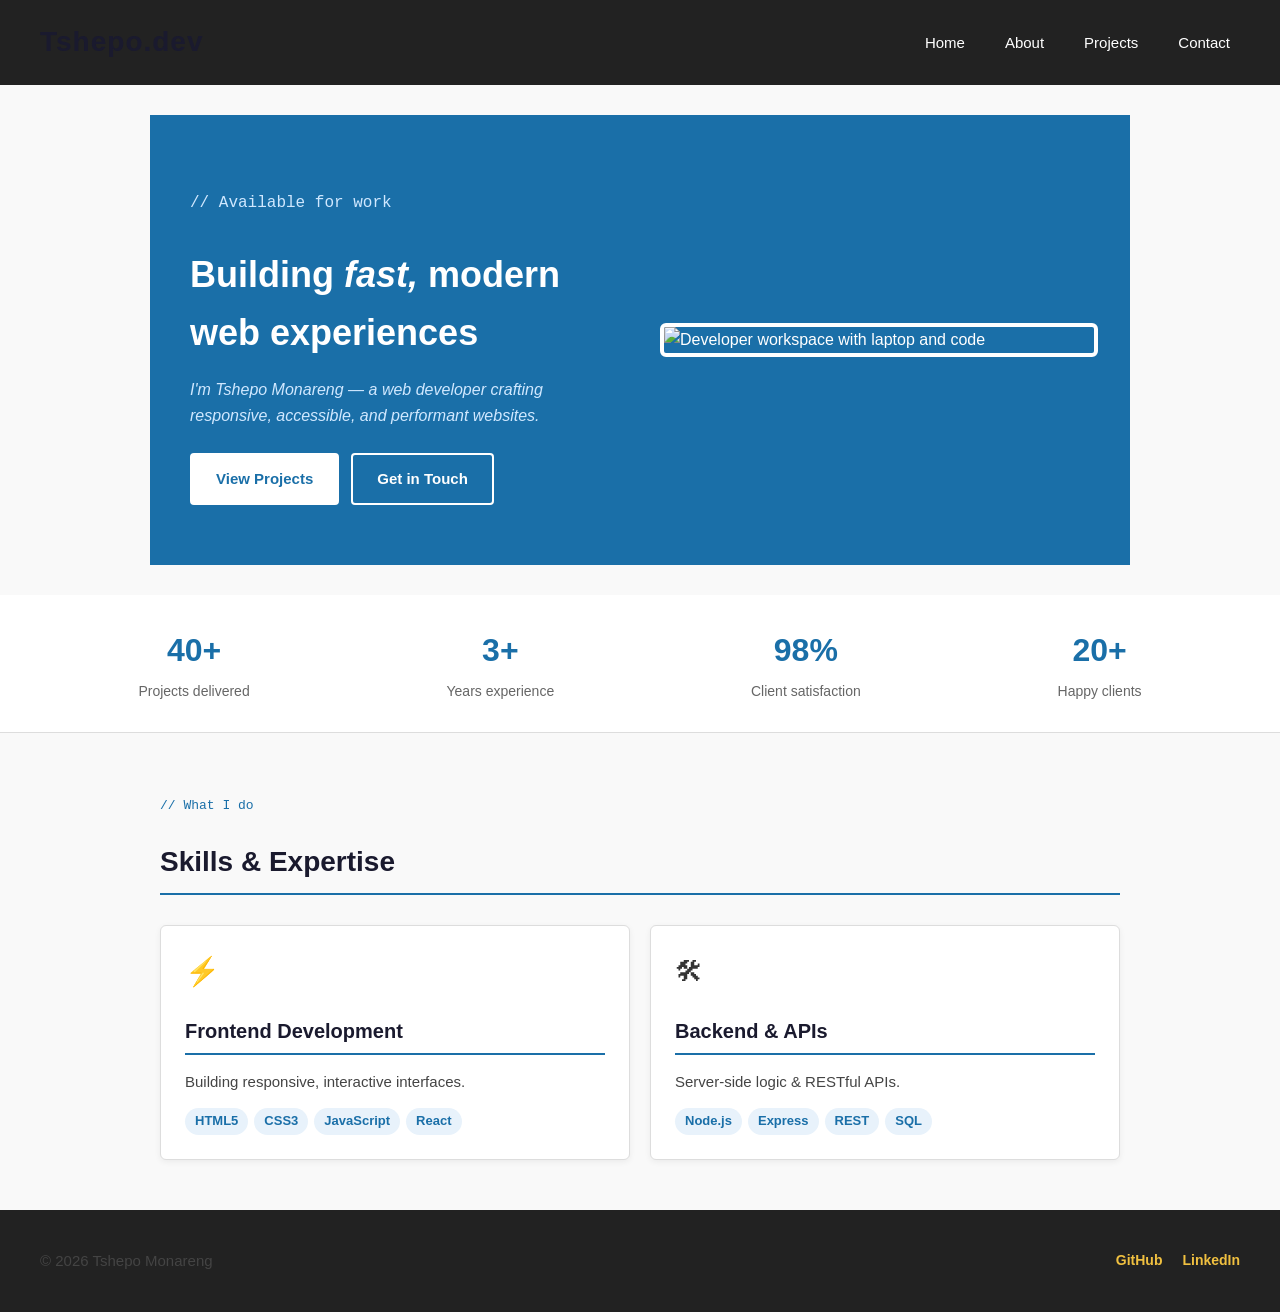
==== commit 1637bade: "Merge c29c5208a17afb79d3118aa498ff2e2605a06e88 into 112ee301ba063f89d3fe9bf83592165846cbe813" ====
--- a/index.html
+++ b/index.html
@@ -1,100 +1,104 @@
 <!DOCTYPE html>
 <html lang="en">
 <head>
-  <meta charset="UTF-8" />
-  <meta name="viewport" content="width=device-width, initial-scale=1.0" />
-  <title>Tshepo Monareng – Portfolio</title>
-  <link rel="stylesheet" href="css/styles.css" />
+  <meta charset="UTF-8">
+  <meta name="viewport" content="width=device-width, initial-scale=1.0">
+  <title>Home | Tshepo Monareng — Web Developer</title>
+  <link rel="stylesheet" href="css/styles.css">
 </head>
 <body>
 
-  <header class="site-header" aria-label="Site header">
-    <div class="container header-inner">
-      <a href="index.html" class="brand" aria-label="Home">Tshepo Monareng</a>
-      <nav class="main-nav" aria-label="Main Navigation">
-        <ul class="nav-list">
-          <li><a href="index.html" class="nav-link" aria-current="page">Home</a></li>
-          <li><a href="about.html" class="nav-link">About</a></li>
-          <li><a href="projects.html" class="nav-link">Projects</a></li>
-          <li><a href="contact.html" class="nav-link">Contact</a></li>
-        </ul>
-      </nav>
+<header class="header">
+  <h1>Tshepo.dev</h1>
+  <nav>
+    <ul class="nav-menu">
+      <li><a href="index.html" class="active">Home</a></li>
+      <li><a href="about.html">About</a></li>
+      <li><a href="projects.html">Projects</a></li>
+      <li><a href="contact.html">Contact</a></li>
+    </ul>
+  </nav>
+</header>
+
+<main>
+  <!-- HERO -->
+  <section class="hero">
+    <div class="hero-text">
+      <p class="hero-label">// Available for work</p>
+      <h2>Building <em>fast,</em> modern web experiences</h2>
+      <p>I'm Tshepo Monareng — a web developer crafting responsive, accessible, and performant websites.</p>
+      <div class="hero-actions">
+        <a href="projects.html" class="btn-primary">View Projects</a>
+        <a href="contact.html" class="btn-secondary">Get in Touch</a>
+      </div>
     </div>
-  </header>
+    <div class="hero-image-wrap">
+      <img src="images/hero.jpg" alt="Developer workspace with laptop and code">
+    </div>
+  </section>
 
-  <main class="container" role="main">
-
-  <section class="hero" aria-labelledby="hero-title">
-  <div class="hero-bg" style="
-    background-image: url('images/hero.jpg');
-    background-size: cover;
-    background-position: center top;
-    position: relative;
-    min-height: 480px;
-    display: flex;
-    align-items: center;        /* changed: vertical center */
-    justify-content: center;    /* added: horizontal center */
-  ">
-    <div style="
-      position: absolute;
-      inset: 0;
-      background: linear-gradient(to top, rgba(0,0,0,0.72) 40%, rgba(0,0,0,0.15) 100%);
-    "></div>
-
-    <div class="hero-text" style="
-      position: relative;
-      z-index: 1;
-      padding: 40px;
-      color: #fff;
-      text-align: center;     /* added */
-      max-width: 600px;
-    ">
-      <h1 id="hero-title" style="color: #fff;">Hi, I'm Tshepo Monareng</h1>
-      <p class="tagline" style="color: rgba(255,255,255,0.85);">
-        Front-end developer &amp; designer &bull; I craft accessible, responsive interfaces.
-      </p>
-      <a href="contact.html" class="btn" aria-label="Contact me">Get In Touch</a>
+  <!-- STATS -->
+  <div class="stats">
+    <div class="stat">
+      <div class="stat-number">40+</div>
+      <div class="stat-label">Projects delivered</div>
+    </div>
+    <div class="stat">
+      <div class="stat-number">3+</div>
+      <div class="stat-label">Years experience</div>
+    </div>
+    <div class="stat">
+      <div class="stat-number">98%</div>
+      <div class="stat-label">Client satisfaction</div>
+    </div>
+    <div class="stat">
+      <div class="stat-number">20+</div>
+      <div class="stat-label">Happy clients</div>
     </div>
   </div>
-</section>
 
-    <section class="about" aria-labelledby="about-preview-title">
-      <img src="images/Main.png" alt="Tshepo Monareng" class="about-photo" width="140" height="140" />
-      <div class="about-text">
-        <h2 id="about-preview-title">About Me</h2>
-        <p>I'm a front-end developer based in South Africa with a passion for building clean, accessible web experiences. I work with HTML, CSS, and JavaScript to turn designs into fast, responsive interfaces. <a href="about.html">Read more →</a></p>
+  <!-- SKILLS -->
+  <section class="skills-section">
+    <p class="section-label">// What I do</p>
+    <h2 class="section-title">Skills &amp; Expertise</h2>
+    <div class="skills-grid">
+      <!-- Skill cards same as your CSS structure -->
+      <div class="skill-card">
+        <div class="skill-icon">⚡</div>
+        <h3>Frontend Development</h3>
+        <p>Building responsive, interactive interfaces.</p>
+        <div class="skill-tags">
+          <span class="tag">HTML5</span>
+          <span class="tag">CSS3</span>
+          <span class="tag">JavaScript</span>
+          <span class="tag">React</span>
+        </div>
       </div>
-    </section>
 
-    <section class="projects-section" aria-labelledby="projects-preview-title">
-      <h2 id="projects-preview-title">Featured Projects</h2>
-      <div class="project-grid">
-        <article class="project-card">
-          <img src="images/image 1.jpg" alt="Project One screenshot" />
-          <h3>Project One</h3>
-          <p>A responsive landing page built with semantic HTML and CSS Grid.</p>
-        </article>
-        <article class="project-card">
-          <img src="images/image 2.jpg" alt="Project Two screenshot" />
-          <h3>Project Two</h3>
-          <p>An accessible form with full keyboard navigation and validation.</p>
-        </article>
-        <article class="project-card">
-          <img src="images/image 3.jpg" alt="Project Three screenshot" />
-          <h3>Project Three</h3>
-          <p>A portfolio site with CSS animations and mobile-first layout.</p>
-        </article>
+      <div class="skill-card">
+        <div class="skill-icon">🛠</div>
+        <h3>Backend & APIs</h3>
+        <p>Server-side logic & RESTful APIs.</p>
+        <div class="skill-tags">
+          <span class="tag">Node.js</span>
+          <span class="tag">Express</span>
+          <span class="tag">REST</span>
+          <span class="tag">SQL</span>
+        </div>
       </div>
-      <p style="margin-top: 20px;"><a href="projects.html" class="btn">View All Projects</a></p>
-    </section>
+      <!-- Add more skill-cards as needed -->
+    </div>
+  </section>
+</main>
 
-  </main>
+<footer class="footer">
+  <p>&copy; 2026 Tshepo Monareng</p>
+  <div class="footer-links">
+    <a href="https://github.com" target="_blank" rel="noopener noreferrer">GitHub</a>
+    <a href="https://linkedin.com" target="_blank" rel="noopener noreferrer">LinkedIn</a>
+  </div>
+</footer>
 
-  <footer class="site-footer" role="contentinfo">
-    <div class="container">
-      <p>&copy; 2026 Tshepo Monareng. All rights reserved.</p>
-    </div>
-  </footer>
-
+<script src="js/main.js"></script>
 </body>
 </html>
--- a/css/styles.css
+++ b/css/styles.css
@@ -1,223 +1,690 @@
-/* 1. CSS Reset and Base */
-* { box-sizing: border-box; margin: 0; padding: 0; }
-
-:root {
-  --bg: #f7f7f7;
-  --fg: #1a1a1a;
-  --muted: #555;
-  --brand: #2b6cb0;
-  --card: #ffffff;
-  --radius: 10px;
-  --container: 1100px;
-  --shadow: 0 2px 6px rgba(0,0,0,.08);
-  --focus: 4px; /* focus outline size for accessibility */
-}
-
-html { font-family: system-ui, -apple-system, "Segoe UI", Roboto, Arial, sans-serif; }
+/* ===========================================
+   Main Stylesheet — Tshepo.dev
+   Covers: selectors, pseudo-classes, box model,
+   block/inline, text/colour, tables, forms
+   =========================================== */
+ 
+/* ---- 1. ELEMENT SELECTOR: Global reset & body ---- */
 body {
-  color: var(--fg);
-  background: #fff;
-  line-height: 1.6;
-  -webkit-font-smoothing: antialiased;
-  -moz-osx-font-smoothing: grayscale;
-}
-
-/* 2. Layout helpers */
-.container {
-  width: min(var(--container), 92%);
-  margin: 0 auto;
-}
-.sr-only { position: absolute; width: 1px; height: 1px; padding: 0; margin: -1px; overflow: hidden; clip: rect(0,0,0,0); border: 0; }
-
-/* 3. Header / Navigation (semantic) */
-.site-header {
-  background: #fff;
-  border-bottom: 1px solid #e5e5e5;
-  position: sticky;
-  top: 0;
-  z-index: 50;
-}
-.header-inner {
-  display: flex;
-  align-items: center;
-  justify-content: space-between;
-  padding: 14px 0;
-}
-.brand {
-  font-weight: 700;
-  color: var(--brand);
-  text-decoration: none;
-  font-size: 1.15rem;
-}
-.main-nav { /* semantic nav container */ }
-.nav-list {
-  list-style: none;
-  display: flex;
-  gap: 12px;
-}
-.nav-link {
-  color: #333;
-  text-decoration: none;
-  padding: 8px 12px;
-  border-radius: 6px;
-  transition: all .15s ease;
-}
-.nav-link:hover { background: #f0f0f0; }
-.nav-link[aria-current="page"] {
-  background: #e6f0ff;
-  color: var(--brand);
-  font-weight: 600;
-}
-
-/* 4. Main content areas */
+    font-family: Arial, Helvetica, sans-serif;
+    margin: 0;
+    padding: 0;
+    color: #333333;
+    background-color: #f9f9f9;
+    line-height: 1.6;
+}
+ 
+/* ---- 2. CLASS SELECTOR: Header ---- */
+.header {
+    background-color: #222222;
+    color: #ffffff;
+    padding: 20px 40px;
+    display: flex;
+    align-items: center;
+    justify-content: space-between;
+}
+ 
+.header h1 {
+    margin: 0;
+    font-size: 28px;
+    letter-spacing: 1px;
+}
+ 
+/* ---- 3. DESCENDANT SELECTOR: Nav inside header ---- */
+.header nav {
+    padding: 0;
+    background-color: transparent;
+}
+ 
+.nav-menu {
+    list-style: none;
+    margin: 0;
+    padding: 0;
+    display: flex;
+    gap: 20px;
+}
+ 
+.nav-menu li a {
+    color: #ffffff;
+    text-decoration: none;
+    font-size: 15px;
+    padding: 6px 10px;
+    border-radius: 4px;
+    transition: background-color 0.3s ease;
+}
+ 
+/* ---- PSEUDO-CLASS SELECTORS ---- */
+.nav-menu li a:hover {
+    background-color: #555555;
+    color: #f0c040;
+}
+ 
+.nav-menu li a:active {
+    background-color: #f0c040;
+    color: #222222;
+}
+ 
+/* ---- 4. CLASS SELECTOR: Hero section ---- */
 .hero {
-  padding: 60px 0 40px;
-  text-align: center;
-}
-.hero h1 { font-size: 2.4rem; margin-bottom: 8px; }
-.hero .tagline { color: var(--muted); margin-bottom: 16px; }
-.btn {
-  display: inline-block;
-  background: var(--brand);
-  color: #fff;
-  padding: 12px 16px;
-  border-radius: 8px;
-  text-decoration: none;
-  transition: transform .15s ease, background .15s ease;
-}
-.btn:hover { background: #1e4a8f; transform: translateY(-1px); }
-
-/* Sections spacing */
-.section { padding: 40px 0; }
-.about { padding: 40px 0; }
-.projects-section { padding: 40px 0; }
-
-/* 5. Project grid with box model demonstration */
-.project-grid {
-  display: grid;
-  grid-template-columns: repeat(auto-fill, minmax(260px, 1fr));
-  gap: 20px;
-  margin-top: 14px;
-}
+    display: flex;
+    align-items: center;
+    gap: 40px;
+    padding: 60px 40px;
+    background-color: #1a6fa8;
+    color: #ffffff;
+}
+ 
+.hero-text {
+    flex: 1;
+}
+ 
+.hero-label {
+    display: block;        /* block element */
+    font-size: 14px;
+    color: #d0e8ff;
+    margin-bottom: 10px;
+    font-family: monospace;
+}
+ 
+.hero-text h2 {
+    font-size: 36px;
+    margin-bottom: 16px;
+    color: #ffffff;
+}
+ 
+/* ---- 5. COMBINATION SELECTOR: adjacent sibling ---- */
+.hero-text h2 + p {
+    font-style: italic;    /* first <p> after h2 */
+    color: #d0e8ff;
+}
+ 
+.hero-text p {
+    font-size: 16px;
+    margin-bottom: 24px;
+    max-width: 520px;
+}
+ 
+.hero-actions {
+    display: flex;
+    gap: 12px;
+}
+ 
+/* ---- BLOCK vs INLINE ELEMENTS ---- */
+.btn-primary {
+    display: inline-block; /* inline element that accepts box model */
+    background-color: #ffffff;
+    color: #1a6fa8;
+    padding: 12px 24px;    /* Box model: padding */
+    border: 2px solid #ffffff; /* Box model: border */
+    border-radius: 4px;
+    text-decoration: none;
+    font-weight: 600;
+    font-size: 15px;
+    transition: background-color 0.3s ease, color 0.3s ease;
+}
+ 
+.btn-primary:hover {
+    background-color: #145a8a;
+    color: #ffffff;
+    border-color: #145a8a;
+}
+ 
+.btn-secondary {
+    display: inline-block;
+    background-color: transparent;
+    color: #ffffff;
+    padding: 12px 24px;
+    border: 2px solid #ffffff;
+    border-radius: 4px;
+    text-decoration: none;
+    font-weight: 600;
+    font-size: 15px;
+    transition: background-color 0.3s ease;
+}
+ 
+.btn-secondary:hover {
+    background-color: rgba(255, 255, 255, 0.15);
+}
+ 
+.hero-image-wrap {
+    flex: 1;
+}
+ 
+.hero-image-wrap img {
+    width: 100%;
+    max-width: 520px;       /* Box model: constrained width */
+    height: auto;
+    display: block;
+    border: 4px solid #ffffff; /* Box model: border */
+    border-radius: 6px;
+    margin: 0 auto;
+}
+ 
+/* ---- CLASS SELECTOR: Stats bar ---- */
+.stats {
+    display: flex;
+    justify-content: space-around;
+    padding: 30px 40px;     /* Box model: padding */
+    background-color: #ffffff;
+    border-bottom: 1px solid #dddddd;
+}
+ 
+.stat {
+    text-align: center;
+}
+ 
+.stat-number {
+    display: block;
+    font-size: 32px;
+    font-weight: 700;
+    color: #1a6fa8;
+}
+ 
+.stat-label {
+    display: block;
+    font-size: 14px;
+    color: #666666;
+    margin-top: 4px;
+}
+ 
+/* ---- TEXT & COLOUR STYLING ---- */
+h1, h2, h3 {
+    font-weight: 700;
+    color: #1a1a2e;
+}
+ 
+h3 {
+    font-size: 20px;
+    margin-bottom: 10px;
+}
+ 
+p {
+    color: #444444;
+    font-size: 15px;
+}
+ 
+/* ---- Section shared styles ---- */
+.section-label {
+    display: block;
+    font-family: monospace;
+    font-size: 13px;
+    color: #1a6fa8;
+    margin-bottom: 6px;
+}
+ 
+.section-title {
+    font-size: 28px;
+    margin-bottom: 30px;
+    border-bottom: 2px solid #1a6fa8;
+    padding-bottom: 8px;
+}
+ 
+/* ---- CLASS SELECTOR: Skills section ---- */
+.skills-section {
+    max-width: 960px;
+    margin: 0 auto;         /* Box model: centering with auto margin */
+    padding: 50px 40px;
+}
+ 
+.skills-grid {
+    display: flex;
+    flex-wrap: wrap;
+    gap: 20px;
+}
+ 
+.skill-card {
+    flex: 1 1 260px;
+    background-color: #ffffff;
+    border: 1px solid #dddddd; /* Box model: border */
+    border-radius: 6px;
+    padding: 24px;             /* Box model: padding */
+    box-shadow: 0 2px 6px rgba(0, 0, 0, 0.06);
+    transition: box-shadow 0.2s ease;
+}
+ 
+.skill-card:hover {
+    box-shadow: 0 4px 14px rgba(0, 0, 0, 0.12);
+}
+ 
+.skill-icon {
+    font-size: 28px;
+    margin-bottom: 10px;
+}
+ 
+.skill-card h3 {
+    border-bottom: 2px solid #1a6fa8;
+    padding-bottom: 6px;
+    margin-bottom: 10px;
+}
+ 
+.skill-card p {
+    margin-bottom: 14px;
+}
+ 
+.skill-tags {
+    display: flex;
+    flex-wrap: wrap;
+    gap: 6px;
+}
+ 
+/* ---- ATTRIBUTE SELECTOR ---- */
+.tag {
+    display: inline;           /* inline element */
+    background-color: #e8f2fb;
+    color: #1a6fa8;
+    padding: 3px 10px;         /* Box model: padding */
+    border-radius: 20px;
+    font-size: 13px;
+    font-weight: 600;
+}
+ 
+/* ---- CLASS SELECTOR: Projects section ---- */
+.projects-section {
+    background-color: #f0f4f8;
+    padding: 50px 40px;
+}
+ 
+.projects-section .section-title,
+.projects-section .section-label {
+    max-width: 960px;
+    margin-left: auto;
+    margin-right: auto;
+}
+ 
+.projects-grid {
+    display: flex;
+    gap: 24px;
+    max-width: 960px;
+    margin: 0 auto;
+}
+ 
 .project-card {
-  background: var(--card);
-  border-radius: var(--radius);
-  padding: 14px;
-  box-shadow: var(--shadow);
-  display: flex;
-  flex-direction: column;
-}
-.project-card img {
-  width: 100%;
-  height: 160px;
-  object-fit: cover;
-  border-radius: 6px;
-  margin-bottom: 10px;
-}
-.project-card h3 { font-size: 1.05rem; margin: 6px 0; }
-
-/* 6. Tables (accessible, styled) */
-.stats-table {
-  width: 100%;
-  border-collapse: collapse;
-  margin-top: 12px;
-}
-.stats-table thead th {
-  text-align: left;
-  padding: 8px;
-  border-bottom: 2px solid #ddd;
-  background: #f5f5f5;
-}
-.stats-table td {
-  padding: 8px;
-  border-bottom: 1px solid #eee;
-}
-.stats-table tbody tr:nth-child(odd) { background: #fafafa; }
-
-/* 7. Contact form styling + accessibility */
-.contact-form {
-  display: grid;
-  grid-template-columns: 1fr;
-  gap: 12px;
-  max-width: 700px;
-  margin-top: 8px;
-}
-.form-row {
-  display: grid;
-  gap: 6px;
-}
-.form-row label {
-  font-size: 0.95rem;
-  color: var(--muted);
-}
-input[type="text"],
-input[type="email"],
-input[type="url"],
-input[type="tel"],
-select,
-textarea {
-  width: 100%;
-  padding: 10px 12px;
-  border: 1px solid #ccc;
-  border-radius: 6px;
-  background: #fff;
-  font: inherit;
-}
-textarea { resize: vertical; min-height: 120px; }
-
-/* Radio group */
-.radio-group {
-  display: flex;
-  gap: 12px;
-  align-items: center;
-}
-.radio-group label {
-  display: inline-flex;
-  align-items: center;
-  gap: 6px;
-  font-size: 0.95rem;
-  color: var(--fg);
-}
-
-/* 8. Footer alignment and base typography */
-.site-footer {
-  padding: 24px 0;
-  text-align: center;
-  color: var(--muted);
-  border-top: 1px solid #e5e5e5;
-  background: #fff;
-  margin-top: 40px;
-}
-
-/* 9. Accessibility helpers */
-@media (prefers-reduced-motion: reduce) {
-  .btn { transition: none; }
-  .project-card { transition: none; }
-}
-
-/* 10. Responsive tweaks */
-@media (max-width: 900px) {
-  .brand { font-size: 1.05rem; }
-}
-@media (max-width: 700px) {
-  .nav-list { display: none; } /* simple: add a toggle later for small screens */
-  .container { width: min(90%, 92%); }
-}
-.hero { display: grid; grid-template-columns: 1fr 220px; gap: 3rem; align-items: center; }
-.hero-photo img { width: 220px; height: 260px; object-fit: cover; border-radius: 12px; }
-
-.about { display: grid; grid-template-columns: 140px 1fr; gap: 3rem; align-items: start; }
-.about-photo { width: 140px; height: 140px; object-fit: cover; border-radius: 50%; }
-.hero {
-  display: block;        /* overrides the grid we set earlier */
-  margin: 0 -4%;        /* breaks out of the container on smaller screens */
-  padding: 0;
-}
-
-@media (min-width: 700px) {
-  .hero { margin: 0 calc((100vw - min(1100px, 92%)) / -2); }
-}
-.hero-text {
-  margin: 0 auto;
-  text-align: center;
-}+    flex: 1;
+    background-color: #ffffff;
+    border: 1px solid #dddddd;
+    border-radius: 8px;
+    overflow: hidden;
+    box-shadow: 0 2px 6px rgba(0, 0, 0, 0.06);
+    transition: box-shadow 0.2s ease;
+}
+ 
+.project-card:hover {
+    box-shadow: 0 6px 18px rgba(0, 0, 0, 0.12);
+}
+ 
+.project-thumb {
+    background-color: #1a6fa8;
+    color: #ffffff;
+    font-size: 48px;
+    text-align: center;
+    padding: 28px;             /* Box model: padding */
+}
+ 
+.project-body {
+    padding: 20px;
+}
+ 
+.project-type {
+    display: block;
+    font-size: 12px;
+    font-family: monospace;
+    color: #1a6fa8;
+    text-transform: uppercase;
+    letter-spacing: 1px;
+    margin-bottom: 6px;
+}
+ 
+.project-body h3 {
+    border-bottom: none;
+    padding-bottom: 0;
+    margin-bottom: 8px;
+    font-size: 18px;
+}
+ 
+.project-body p {
+    margin-bottom: 14px;
+}
+ 
+.project-links {
+    display: flex;
+    gap: 16px;
+}
+ 
+/* ---- ATTRIBUTE SELECTOR: https links ---- */
+.project-link {
+    color: #1a6fa8;
+    text-decoration: none;
+    font-size: 14px;
+    font-weight: 600;
+}
+ 
+.project-link:hover {
+    text-decoration: underline;
+}
+ 
+a[href^="https"] {
+    color: #1a6fa8;
+    font-weight: 600;
+}
+ 
+a[href^="https"]:visited {
+    color: #6a3fa8;            /* visited pseudo-class */
+}
+ 
+/* ---- CLASS SELECTOR: Process section ---- */
+.process-section {
+    max-width: 960px;
+    margin: 0 auto;
+    padding: 50px 40px;
+}
+ 
+.process-steps {
+    display: flex;
+    gap: 0;
+}
+ 
+.step {
+    flex: 1;
+    padding: 20px 24px;        /* Box model: padding */
+    border-left: 3px solid #1a6fa8; /* Box model: border */
+    margin-right: 20px;
+}
+ 
+.step:last-child {
+    margin-right: 0;
+}
+ 
+.step-number {
+    display: block;
+    font-family: monospace;
+    font-size: 13px;
+    color: #1a6fa8;
+    font-weight: 600;
+    margin-bottom: 6px;
+}
+ 
+.step h3 {
+    border-bottom: none;
+    padding-bottom: 0;
+    font-size: 18px;
+    margin-bottom: 8px;
+}
+ 
+/* ---- CLASS SELECTOR: Testimonials section ---- */
+.testimonials-section {
+    background-color: #f0f4f8;
+    padding: 50px 40px;
+}
+ 
+.testimonials-section .section-title,
+.testimonials-section .section-label {
+    max-width: 960px;
+    margin-left: auto;
+    margin-right: auto;
+}
+ 
+.testimonials-grid {
+    display: flex;
+    gap: 24px;
+    max-width: 960px;
+    margin: 0 auto;
+}
+ 
+.testimonial {
+    flex: 1;
+    background-color: #ffffff;
+    border: 1px solid #dddddd; /* Box model: border */
+    border-radius: 8px;
+    padding: 24px;             /* Box model: padding */
+    box-shadow: 0 2px 6px rgba(0, 0, 0, 0.06);
+}
+ 
+.testimonial blockquote {
+    font-style: italic;
+    color: #555555;
+    font-size: 15px;
+    margin: 0 0 16px 0;
+    padding: 0;
+    border: none;
+    line-height: 1.7;
+}
+ 
+.testimonial-author {
+    display: flex;
+    align-items: center;
+    gap: 12px;
+}
+ 
+.author-avatar {
+    font-size: 28px;
+    display: block;
+}
+ 
+.author-name {
+    display: block;
+    font-weight: 600;
+    font-size: 14px;
+    color: #1a1a2e;
+}
+ 
+.author-role {
+    display: block;
+    font-size: 13px;
+    color: #888888;
+}
+ 
+/* ---- CLASS SELECTOR: CTA section ---- */
+.cta-section {
+    text-align: center;
+    padding: 60px 40px;
+    background-color: #1a6fa8;
+    color: #ffffff;
+}
+ 
+.cta-section .section-label {
+    color: #d0e8ff;
+}
+ 
+.cta-section h2 {
+    color: #ffffff;
+    font-size: 32px;
+    margin-bottom: 12px;
+}
+ 
+.cta-section p {
+    color: #d0e8ff;
+    font-size: 16px;
+    margin-bottom: 28px;
+}
+ 
+.cta-section .btn-primary {
+    background-color: #ffffff;
+    color: #1a6fa8;
+    border-color: #ffffff;
+    font-size: 16px;
+    padding: 14px 32px;
+}
+ 
+.cta-section .btn-primary:hover {
+    background-color: #f0f4f8;
+    border-color: #f0f4f8;
+}
+ 
+/* ---- FOOTER ---- */
+.footer {
+    background-color: #222222;
+    color: #cccccc;
+    padding: 24px 40px;
+    display: flex;
+    justify-content: space-between;
+    align-items: center;
+    font-size: 14px;
+}
+ 
+.footer-links {
+    display: flex;
+    gap: 20px;
+}
+ 
+.footer a {
+    color: #f0c040;
+    text-decoration: none;
+}
+ 
+.footer a:hover {
+    text-decoration: underline;
+}
+ 
+/* ---- CLASS SELECTOR: Intro section (about.html, box model demo) ---- */
+.intro {
+    padding: 30px 40px;        /* Box model: padding */
+    margin: 30px auto;         /* Box model: centering with auto margin */
+    border: 1px solid #dddddd; /* Box model: border */
+    max-width: 900px;
+    background-color: #ffffff;
+    border-radius: 6px;
+    box-shadow: 0 2px 6px rgba(0, 0, 0, 0.08);
+}
+ 
+.intro p {
+    display: block;            /* block element */
+    margin-bottom: 12px;
+}
+ 
+.intro span.highlight {
+    display: inline;           /* inline element */
+    background-color: #fff4cc;
+    color: #7a5c00;
+    padding: 2px 6px;          /* Box model: padding on inline element */
+    border-radius: 3px;
+    font-weight: bold;
+}
+ 
+/* ---- About page: general section spacing ---- */
+main > section {
+    max-width: 900px;
+    margin: 30px auto;
+    padding: 0 40px;
+}
+ 
+/* ---- About page: figure & profile image ---- */
+figure {
+    display: inline-block;
+    margin: 0;
+}
+ 
+figure img {
+    display: block;
+    border: 4px solid #1a6fa8; /* Box model: border */
+    border-radius: 6px;
+    width: 300px;
+    height: auto;
+}
+ 
+figcaption {
+    margin-top: 8px;
+    font-size: 14px;
+    color: #666666;
+    text-align: center;
+    font-style: italic;
+}
+ 
+/* ---- About page: table caption ---- */
+table caption {
+    font-size: 15px;
+    font-weight: 600;
+    color: #1a1a2e;
+    text-align: left;
+    margin-bottom: 8px;
+    padding: 4px 0;
+}
+ 
+/* ---- FORM STYLING (for contact.html) ---- */
+form {
+    background-color: #ffffff;
+    padding: 30px;
+    border: 1px solid #dddddd;
+    border-radius: 8px;
+    max-width: 500px;
+    margin: 20px auto;
+}
+ 
+form label {
+    display: block;
+    margin-bottom: 4px;
+    font-weight: 600;
+    color: #333333;
+}
+ 
+form input,
+form textarea,
+form select {
+    display: block;
+    width: 100%;
+    margin: 0 0 16px 0;
+    padding: 10px 12px;        /* Box model: padding on inputs */
+    border: 1px solid #cccccc;
+    border-radius: 4px;
+    font-size: 15px;
+    box-sizing: border-box;
+    background-color: #fafafa;
+    transition: border-color 0.2s ease;
+}
+ 
+form input:focus,
+form textarea:focus,
+form select:focus {
+    border-color: #1a6fa8;
+    outline: none;
+    background-color: #ffffff;
+}
+ 
+form input:disabled {
+    background-color: #eeeeee;
+    cursor: not-allowed;
+}
+ 
+form button[type="submit"] {
+    background-color: #1a6fa8;
+    color: #ffffff;
+    border: none;
+    padding: 12px 28px;
+    font-size: 15px;
+    border-radius: 4px;
+    cursor: pointer;
+    transition: background-color 0.3s ease;
+}
+ 
+form button[type="submit"]:hover {
+    background-color: #145a8a;
+}
+ 
+/* ---- TABLE STYLING (for any data tables) ---- */
+table {
+    width: 100%;
+    border-collapse: collapse;
+    margin: 20px 0;
+    font-size: 15px;
+    background-color: #ffffff;
+}
+ 
+table thead {
+    background-color: #1a6fa8;
+    color: #ffffff;
+}
+ 
+table th,
+table td {
+    padding: 12px 16px;        /* Box model: padding in table cells */
+    border: 1px solid #dddddd;
+    text-align: left;
+}
+ 
+/* nth-child pseudo-class for striped rows */
+table tbody tr:nth-child(even) {
+    background-color: #f2f7fc;
+}
+ 
+table tbody tr:hover {
+    background-color: #ddeeff;
+}
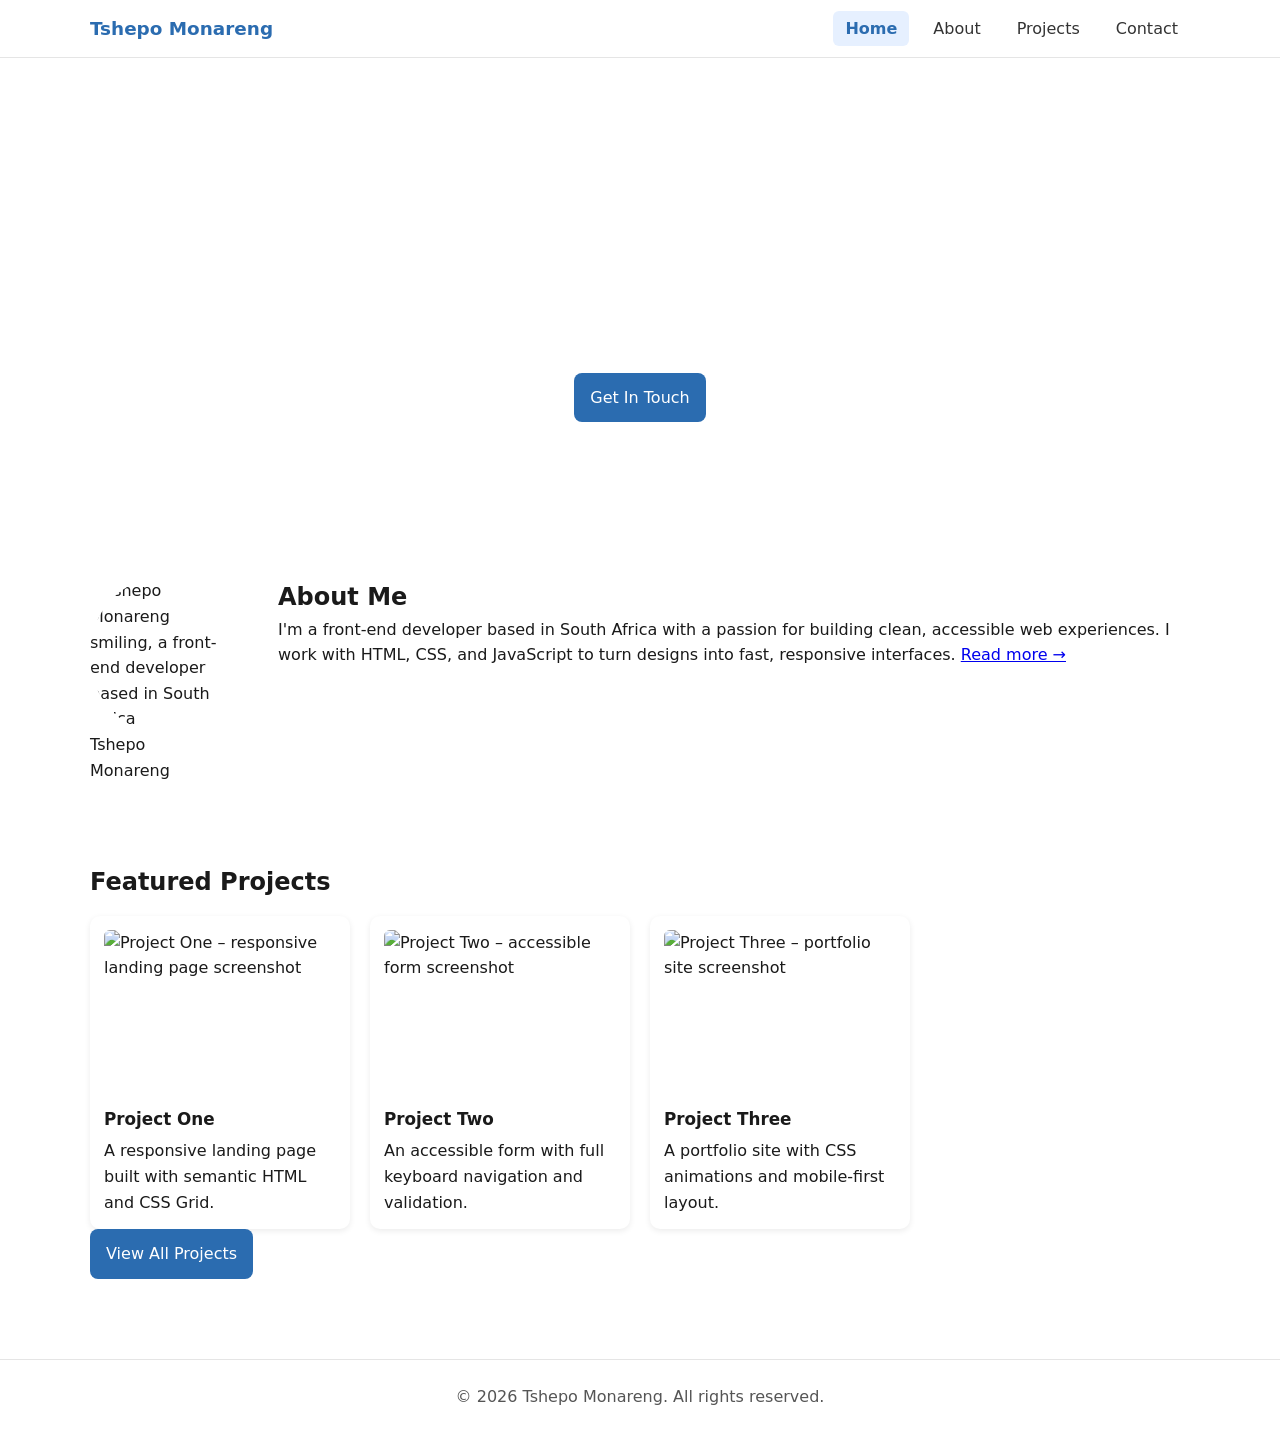
==== commit b70abf9c: "Fix HTML semantics, form validation, CSS responsive fixes, update README" ====
--- a/index.html
+++ b/index.html
@@ -1,104 +1,81 @@
 <!DOCTYPE html>
 <html lang="en">
 <head>
-  <meta charset="UTF-8">
-  <meta name="viewport" content="width=device-width, initial-scale=1.0">
-  <title>Home | Tshepo Monareng — Web Developer</title>
-  <link rel="stylesheet" href="css/styles.css">
+  <meta charset="UTF-8" />
+  <meta name="viewport" content="width=device-width, initial-scale=1.0" />
+  <meta name="description" content="Tshepo Monareng – Front-end developer and designer based in South Africa. Building accessible, responsive, and user-focused web experiences." />
+  <title>Tshepo Monareng – Portfolio</title>
+  <link rel="stylesheet" href="css/styles.css" />
 </head>
 <body>
 
-<header class="header">
-  <h1>Tshepo.dev</h1>
-  <nav>
-    <ul class="nav-menu">
-      <li><a href="index.html" class="active">Home</a></li>
-      <li><a href="about.html">About</a></li>
-      <li><a href="projects.html">Projects</a></li>
-      <li><a href="contact.html">Contact</a></li>
-    </ul>
-  </nav>
-</header>
+  <header class="site-header" aria-label="Site header">
+    <div class="container header-inner">
+      <a href="index.html" class="brand" aria-label="Home">Tshepo Monareng</a>
+      <nav class="main-nav" aria-label="Main Navigation">
+        <ul class="nav-list">
+          <li><a href="index.html" class="nav-link active" aria-current="page">Home</a></li>
+          <li><a href="about.html" class="nav-link">About</a></li>
+          <li><a href="projects.html" class="nav-link">Projects</a></li>
+          <li><a href="contact.html" class="nav-link">Contact</a></li>
+        </ul>
+      </nav>
+    </div>
+  </header>
 
-<main>
-  <!-- HERO -->
-  <section class="hero">
-    <div class="hero-text">
-      <p class="hero-label">// Available for work</p>
-      <h2>Building <em>fast,</em> modern web experiences</h2>
-      <p>I'm Tshepo Monareng — a web developer crafting responsive, accessible, and performant websites.</p>
-      <div class="hero-actions">
-        <a href="projects.html" class="btn-primary">View Projects</a>
-        <a href="contact.html" class="btn-secondary">Get in Touch</a>
-      </div>
-    </div>
-    <div class="hero-image-wrap">
-      <img src="images/hero.jpg" alt="Developer workspace with laptop and code">
-    </div>
-  </section>
+  <main class="container" role="main">
 
-  <!-- STATS -->
-  <div class="stats">
-    <div class="stat">
-      <div class="stat-number">40+</div>
-      <div class="stat-label">Projects delivered</div>
-    </div>
-    <div class="stat">
-      <div class="stat-number">3+</div>
-      <div class="stat-label">Years experience</div>
-    </div>
-    <div class="stat">
-      <div class="stat-number">98%</div>
-      <div class="stat-label">Client satisfaction</div>
-    </div>
-    <div class="stat">
-      <div class="stat-number">20+</div>
-      <div class="stat-label">Happy clients</div>
-    </div>
-  </div>
-
-  <!-- SKILLS -->
-  <section class="skills-section">
-    <p class="section-label">// What I do</p>
-    <h2 class="section-title">Skills &amp; Expertise</h2>
-    <div class="skills-grid">
-      <!-- Skill cards same as your CSS structure -->
-      <div class="skill-card">
-        <div class="skill-icon">⚡</div>
-        <h3>Frontend Development</h3>
-        <p>Building responsive, interactive interfaces.</p>
-        <div class="skill-tags">
-          <span class="tag">HTML5</span>
-          <span class="tag">CSS3</span>
-          <span class="tag">JavaScript</span>
-          <span class="tag">React</span>
+    <section class="hero" aria-labelledby="hero-title">
+      <div class="hero-bg">
+        <div class="hero-overlay"></div>
+        <div class="hero-text">
+          <h1 id="hero-title">Hi, I'm Tshepo Monareng</h1>
+          <p class="tagline">Front-end developer &amp; designer &bull; I craft accessible, responsive interfaces.</p>
+          <a href="contact.html" class="btn" aria-label="Contact me">Get In Touch</a>
         </div>
       </div>
+    </section>
 
-      <div class="skill-card">
-        <div class="skill-icon">🛠</div>
-        <h3>Backend & APIs</h3>
-        <p>Server-side logic & RESTful APIs.</p>
-        <div class="skill-tags">
-          <span class="tag">Node.js</span>
-          <span class="tag">Express</span>
-          <span class="tag">REST</span>
-          <span class="tag">SQL</span>
-        </div>
+    <section class="about section" aria-labelledby="about-preview-title">
+      <figure class="about-figure">
+        <img src="images/Main.png" alt="Tshepo Monareng smiling, a front-end developer based in South Africa" class="about-photo" width="140" height="140" />
+        <figcaption class="visually-hidden">Tshepo Monareng</figcaption>
+      </figure>
+      <div class="about-text">
+        <h2 id="about-preview-title">About Me</h2>
+        <p>I'm a front-end developer based in South Africa with a passion for building clean, accessible web experiences. I work with HTML, CSS, and JavaScript to turn designs into fast, responsive interfaces. <a href="about.html">Read more →</a></p>
       </div>
-      <!-- Add more skill-cards as needed -->
+    </section>
+
+    <section class="projects-section section" aria-labelledby="projects-preview-title">
+      <h2 id="projects-preview-title">Featured Projects</h2>
+      <div class="project-grid">
+        <article class="project-card">
+          <img src="images/image 1.jpg" alt="Project One – responsive landing page screenshot" />
+          <h3>Project One</h3>
+          <p>A responsive landing page built with semantic HTML and CSS Grid.</p>
+        </article>
+        <article class="project-card">
+          <img src="images/image 2.jpg" alt="Project Two – accessible form screenshot" />
+          <h3>Project Two</h3>
+          <p>An accessible form with full keyboard navigation and validation.</p>
+        </article>
+        <article class="project-card">
+          <img src="images/image 3.jpg" alt="Project Three – portfolio site screenshot" />
+          <h3>Project Three</h3>
+          <p>A portfolio site with CSS animations and mobile-first layout.</p>
+        </article>
+      </div>
+      <p class="section-cta"><a href="projects.html" class="btn">View All Projects</a></p>
+    </section>
+
+  </main>
+
+  <footer class="site-footer" role="contentinfo">
+    <div class="container">
+      <p>&copy; 2026 Tshepo Monareng. All rights reserved.</p>
     </div>
-  </section>
-</main>
+  </footer>
 
-<footer class="footer">
-  <p>&copy; 2026 Tshepo Monareng</p>
-  <div class="footer-links">
-    <a href="https://github.com" target="_blank" rel="noopener noreferrer">GitHub</a>
-    <a href="https://linkedin.com" target="_blank" rel="noopener noreferrer">LinkedIn</a>
-  </div>
-</footer>
-
-<script src="js/main.js"></script>
 </body>
 </html>
--- a/css/styles.css
+++ b/css/styles.css
@@ -1,690 +1,243 @@
-/* ===========================================
-   Main Stylesheet — Tshepo.dev
-   Covers: selectors, pseudo-classes, box model,
-   block/inline, text/colour, tables, forms
-   =========================================== */
- 
-/* ---- 1. ELEMENT SELECTOR: Global reset & body ---- */
+/* 1. CSS Reset and Base */
+* { box-sizing: border-box; margin: 0; padding: 0; }
+
+:root {
+  --bg: #f7f7f7;
+  --fg: #1a1a1a;
+  --muted: #555;
+  --brand: #2b6cb0;
+  --card: #ffffff;
+  --radius: 10px;
+  --container: 1100px;
+  --shadow: 0 2px 6px rgba(0,0,0,.08);
+  --focus: 4px;
+}
+
+html { font-family: system-ui, -apple-system, "Segoe UI", Roboto, Arial, sans-serif; }
 body {
-    font-family: Arial, Helvetica, sans-serif;
-    margin: 0;
-    padding: 0;
-    color: #333333;
-    background-color: #f9f9f9;
-    line-height: 1.6;
-}
- 
-/* ---- 2. CLASS SELECTOR: Header ---- */
-.header {
-    background-color: #222222;
-    color: #ffffff;
-    padding: 20px 40px;
-    display: flex;
-    align-items: center;
-    justify-content: space-between;
-}
- 
-.header h1 {
-    margin: 0;
-    font-size: 28px;
-    letter-spacing: 1px;
-}
- 
-/* ---- 3. DESCENDANT SELECTOR: Nav inside header ---- */
-.header nav {
-    padding: 0;
-    background-color: transparent;
-}
- 
-.nav-menu {
-    list-style: none;
-    margin: 0;
-    padding: 0;
-    display: flex;
-    gap: 20px;
-}
- 
-.nav-menu li a {
-    color: #ffffff;
-    text-decoration: none;
-    font-size: 15px;
-    padding: 6px 10px;
-    border-radius: 4px;
-    transition: background-color 0.3s ease;
-}
- 
-/* ---- PSEUDO-CLASS SELECTORS ---- */
-.nav-menu li a:hover {
-    background-color: #555555;
-    color: #f0c040;
-}
- 
-.nav-menu li a:active {
-    background-color: #f0c040;
-    color: #222222;
-}
- 
-/* ---- 4. CLASS SELECTOR: Hero section ---- */
+  color: var(--fg);
+  background: #fff;
+  line-height: 1.6;
+  -webkit-font-smoothing: antialiased;
+  -moz-osx-font-smoothing: grayscale;
+}
+
+/* 2. Layout helpers */
+.container {
+  width: min(var(--container), 92%);
+  margin: 0 auto;
+}
+.sr-only { position: absolute; width: 1px; height: 1px; padding: 0; margin: -1px; overflow: hidden; clip: rect(0,0,0,0); border: 0; }
+
+/* 3. Header / Navigation */
+.site-header {
+  background: #fff;
+  border-bottom: 1px solid #e5e5e5;
+  position: sticky;
+  top: 0;
+  z-index: 50;
+}
+.header-inner {
+  display: flex;
+  align-items: center;
+  justify-content: space-between;
+  padding: 14px 0;
+}
+.brand {
+  font-weight: 700;
+  color: var(--brand);
+  text-decoration: none;
+  font-size: 1.15rem;
+}
+.nav-list {
+  list-style: none;
+  display: flex;
+  gap: 12px;
+}
+.nav-link {
+  color: #333;
+  text-decoration: none;
+  padding: 8px 12px;
+  border-radius: 6px;
+  transition: all .15s ease;
+}
+.nav-link:hover { background: #f0f0f0; }
+.nav-link[aria-current="page"] {
+  background: #e6f0ff;
+  color: var(--brand);
+  font-weight: 600;
+}
+
+/* 4. Hero - full-width background image */
 .hero {
-    display: flex;
-    align-items: center;
-    gap: 40px;
-    padding: 60px 40px;
-    background-color: #1a6fa8;
-    color: #ffffff;
-}
- 
+  display: block;
+  padding: 0;
+  margin: 0 calc((100vw - min(1100px, 92%)) / -2);
+}
+.hero-bg {
+  background-size: cover;
+  background-position: center top;
+  position: relative;
+  min-height: 480px;
+  display: flex;
+  align-items: center;
+  justify-content: center;
+}
 .hero-text {
-    flex: 1;
-}
- 
-.hero-label {
-    display: block;        /* block element */
-    font-size: 14px;
-    color: #d0e8ff;
-    margin-bottom: 10px;
-    font-family: monospace;
-}
- 
-.hero-text h2 {
-    font-size: 36px;
-    margin-bottom: 16px;
-    color: #ffffff;
-}
- 
-/* ---- 5. COMBINATION SELECTOR: adjacent sibling ---- */
-.hero-text h2 + p {
-    font-style: italic;    /* first <p> after h2 */
-    color: #d0e8ff;
-}
- 
-.hero-text p {
-    font-size: 16px;
-    margin-bottom: 24px;
-    max-width: 520px;
-}
- 
-.hero-actions {
-    display: flex;
-    gap: 12px;
-}
- 
-/* ---- BLOCK vs INLINE ELEMENTS ---- */
-.btn-primary {
-    display: inline-block; /* inline element that accepts box model */
-    background-color: #ffffff;
-    color: #1a6fa8;
-    padding: 12px 24px;    /* Box model: padding */
-    border: 2px solid #ffffff; /* Box model: border */
-    border-radius: 4px;
-    text-decoration: none;
-    font-weight: 600;
-    font-size: 15px;
-    transition: background-color 0.3s ease, color 0.3s ease;
-}
- 
-.btn-primary:hover {
-    background-color: #145a8a;
-    color: #ffffff;
-    border-color: #145a8a;
-}
- 
-.btn-secondary {
-    display: inline-block;
-    background-color: transparent;
-    color: #ffffff;
-    padding: 12px 24px;
-    border: 2px solid #ffffff;
-    border-radius: 4px;
-    text-decoration: none;
-    font-weight: 600;
-    font-size: 15px;
-    transition: background-color 0.3s ease;
-}
- 
-.btn-secondary:hover {
-    background-color: rgba(255, 255, 255, 0.15);
-}
- 
-.hero-image-wrap {
-    flex: 1;
-}
- 
-.hero-image-wrap img {
-    width: 100%;
-    max-width: 520px;       /* Box model: constrained width */
-    height: auto;
-    display: block;
-    border: 4px solid #ffffff; /* Box model: border */
-    border-radius: 6px;
-    margin: 0 auto;
-}
- 
-/* ---- CLASS SELECTOR: Stats bar ---- */
-.stats {
-    display: flex;
-    justify-content: space-around;
-    padding: 30px 40px;     /* Box model: padding */
-    background-color: #ffffff;
-    border-bottom: 1px solid #dddddd;
-}
- 
-.stat {
+  position: relative;
+  z-index: 1;
+  padding: 40px;
+  color: #fff;
+  text-align: center;
+  max-width: 600px;
+  margin: 0 auto;
+}
+.hero-text h1 { color: #fff; font-size: 2.4rem; margin-bottom: 8px; }
+.hero-text .tagline { color: rgba(255,255,255,0.85); margin-bottom: 16px; }
+
+/* 5. Button */
+.btn {
+  display: inline-block;
+  background: var(--brand);
+  color: #fff;
+  padding: 12px 16px;
+  border-radius: 8px;
+  text-decoration: none;
+  transition: transform .15s ease, background .15s ease;
+}
+.btn:hover { background: #1e4a8f; transform: translateY(-1px); }
+
+/* 6. Sections spacing */
+.section { padding: 40px 0; }
+.projects-section { padding: 40px 0; }
+
+/* 7. About section */
+.about {
+  padding: 40px 0;
+  display: grid;
+  grid-template-columns: 140px 1fr;
+  gap: 3rem;
+  align-items: start;
+}
+.about-photo {
+  width: 140px;
+  height: 140px;
+  object-fit: cover;
+  border-radius: 50%;
+}
+
+/* 8. Project grid */
+.project-grid {
+  display: grid;
+  grid-template-columns: repeat(auto-fill, minmax(260px, 1fr));
+  gap: 20px;
+  margin-top: 14px;
+}
+.project-card {
+  background: var(--card);
+  border-radius: var(--radius);
+  padding: 14px;
+  box-shadow: var(--shadow);
+  display: flex;
+  flex-direction: column;
+}
+.project-card img {
+  width: 100%;
+  height: 160px;
+  object-fit: cover;
+  border-radius: 6px;
+  margin-bottom: 10px;
+}
+.project-card h3 { font-size: 1.05rem; margin: 6px 0; }
+
+/* 9. Tables */
+.stats-table {
+  width: 100%;
+  border-collapse: collapse;
+  margin-top: 12px;
+}
+.stats-table thead th {
+  text-align: left;
+  padding: 8px;
+  border-bottom: 2px solid #ddd;
+  background: #f5f5f5;
+}
+.stats-table td {
+  padding: 8px;
+  border-bottom: 1px solid #eee;
+}
+.stats-table tbody tr:nth-child(odd) { background: #fafafa; }
+
+/* 10. Contact form */
+.contact-form {
+  display: grid;
+  grid-template-columns: 1fr;
+  gap: 12px;
+  max-width: 700px;
+  margin-top: 8px;
+}
+.form-row {
+  display: grid;
+  gap: 6px;
+}
+.form-row label {
+  font-size: 0.95rem;
+  color: var(--muted);
+}
+input[type="text"],
+input[type="email"],
+input[type="url"],
+input[type="tel"],
+select,
+textarea {
+  width: 100%;
+  padding: 10px 12px;
+  border: 1px solid #ccc;
+  border-radius: 6px;
+  background: #fff;
+  font: inherit;
+}
+textarea { resize: vertical; min-height: 120px; }
+.radio-group {
+  display: flex;
+  gap: 12px;
+  align-items: center;
+}
+.radio-group label {
+  display: inline-flex;
+  align-items: center;
+  gap: 6px;
+  font-size: 0.95rem;
+  color: var(--fg);
+}
+
+/* 11. Footer */
+.site-footer {
+  padding: 24px 0;
+  text-align: center;
+  color: var(--muted);
+  border-top: 1px solid #e5e5e5;
+  background: #fff;
+  margin-top: 40px;
+}
+
+/* 12. Accessibility */
+@media (prefers-reduced-motion: reduce) {
+  .btn { transition: none; }
+  .project-card { transition: none; }
+}
+
+/* 13. Responsive */
+@media (max-width: 900px) {
+  .brand { font-size: 1.05rem; }
+}
+@media (max-width: 700px) {
+  .nav-list { display: none; }
+  .container { width: min(90%, 92%); }
+  .hero { margin: 0; }
+  .about {
+    grid-template-columns: 1fr;
     text-align: center;
-}
- 
-.stat-number {
-    display: block;
-    font-size: 32px;
-    font-weight: 700;
-    color: #1a6fa8;
-}
- 
-.stat-label {
-    display: block;
-    font-size: 14px;
-    color: #666666;
-    margin-top: 4px;
-}
- 
-/* ---- TEXT & COLOUR STYLING ---- */
-h1, h2, h3 {
-    font-weight: 700;
-    color: #1a1a2e;
-}
- 
-h3 {
-    font-size: 20px;
-    margin-bottom: 10px;
-}
- 
-p {
-    color: #444444;
-    font-size: 15px;
-}
- 
-/* ---- Section shared styles ---- */
-.section-label {
-    display: block;
-    font-family: monospace;
-    font-size: 13px;
-    color: #1a6fa8;
-    margin-bottom: 6px;
-}
- 
-.section-title {
-    font-size: 28px;
-    margin-bottom: 30px;
-    border-bottom: 2px solid #1a6fa8;
-    padding-bottom: 8px;
-}
- 
-/* ---- CLASS SELECTOR: Skills section ---- */
-.skills-section {
-    max-width: 960px;
-    margin: 0 auto;         /* Box model: centering with auto margin */
-    padding: 50px 40px;
-}
- 
-.skills-grid {
-    display: flex;
-    flex-wrap: wrap;
-    gap: 20px;
-}
- 
-.skill-card {
-    flex: 1 1 260px;
-    background-color: #ffffff;
-    border: 1px solid #dddddd; /* Box model: border */
-    border-radius: 6px;
-    padding: 24px;             /* Box model: padding */
-    box-shadow: 0 2px 6px rgba(0, 0, 0, 0.06);
-    transition: box-shadow 0.2s ease;
-}
- 
-.skill-card:hover {
-    box-shadow: 0 4px 14px rgba(0, 0, 0, 0.12);
-}
- 
-.skill-icon {
-    font-size: 28px;
-    margin-bottom: 10px;
-}
- 
-.skill-card h3 {
-    border-bottom: 2px solid #1a6fa8;
-    padding-bottom: 6px;
-    margin-bottom: 10px;
-}
- 
-.skill-card p {
-    margin-bottom: 14px;
-}
- 
-.skill-tags {
-    display: flex;
-    flex-wrap: wrap;
-    gap: 6px;
-}
- 
-/* ---- ATTRIBUTE SELECTOR ---- */
-.tag {
-    display: inline;           /* inline element */
-    background-color: #e8f2fb;
-    color: #1a6fa8;
-    padding: 3px 10px;         /* Box model: padding */
-    border-radius: 20px;
-    font-size: 13px;
-    font-weight: 600;
-}
- 
-/* ---- CLASS SELECTOR: Projects section ---- */
-.projects-section {
-    background-color: #f0f4f8;
-    padding: 50px 40px;
-}
- 
-.projects-section .section-title,
-.projects-section .section-label {
-    max-width: 960px;
-    margin-left: auto;
-    margin-right: auto;
-}
- 
-.projects-grid {
-    display: flex;
-    gap: 24px;
-    max-width: 960px;
-    margin: 0 auto;
-}
- 
-.project-card {
-    flex: 1;
-    background-color: #ffffff;
-    border: 1px solid #dddddd;
-    border-radius: 8px;
-    overflow: hidden;
-    box-shadow: 0 2px 6px rgba(0, 0, 0, 0.06);
-    transition: box-shadow 0.2s ease;
-}
- 
-.project-card:hover {
-    box-shadow: 0 6px 18px rgba(0, 0, 0, 0.12);
-}
- 
-.project-thumb {
-    background-color: #1a6fa8;
-    color: #ffffff;
-    font-size: 48px;
-    text-align: center;
-    padding: 28px;             /* Box model: padding */
-}
- 
-.project-body {
-    padding: 20px;
-}
- 
-.project-type {
-    display: block;
-    font-size: 12px;
-    font-family: monospace;
-    color: #1a6fa8;
-    text-transform: uppercase;
-    letter-spacing: 1px;
-    margin-bottom: 6px;
-}
- 
-.project-body h3 {
-    border-bottom: none;
-    padding-bottom: 0;
-    margin-bottom: 8px;
-    font-size: 18px;
-}
- 
-.project-body p {
-    margin-bottom: 14px;
-}
- 
-.project-links {
-    display: flex;
-    gap: 16px;
-}
- 
-/* ---- ATTRIBUTE SELECTOR: https links ---- */
-.project-link {
-    color: #1a6fa8;
-    text-decoration: none;
-    font-size: 14px;
-    font-weight: 600;
-}
- 
-.project-link:hover {
-    text-decoration: underline;
-}
- 
-a[href^="https"] {
-    color: #1a6fa8;
-    font-weight: 600;
-}
- 
-a[href^="https"]:visited {
-    color: #6a3fa8;            /* visited pseudo-class */
-}
- 
-/* ---- CLASS SELECTOR: Process section ---- */
-.process-section {
-    max-width: 960px;
-    margin: 0 auto;
-    padding: 50px 40px;
-}
- 
-.process-steps {
-    display: flex;
-    gap: 0;
-}
- 
-.step {
-    flex: 1;
-    padding: 20px 24px;        /* Box model: padding */
-    border-left: 3px solid #1a6fa8; /* Box model: border */
-    margin-right: 20px;
-}
- 
-.step:last-child {
-    margin-right: 0;
-}
- 
-.step-number {
-    display: block;
-    font-family: monospace;
-    font-size: 13px;
-    color: #1a6fa8;
-    font-weight: 600;
-    margin-bottom: 6px;
-}
- 
-.step h3 {
-    border-bottom: none;
-    padding-bottom: 0;
-    font-size: 18px;
-    margin-bottom: 8px;
-}
- 
-/* ---- CLASS SELECTOR: Testimonials section ---- */
-.testimonials-section {
-    background-color: #f0f4f8;
-    padding: 50px 40px;
-}
- 
-.testimonials-section .section-title,
-.testimonials-section .section-label {
-    max-width: 960px;
-    margin-left: auto;
-    margin-right: auto;
-}
- 
-.testimonials-grid {
-    display: flex;
-    gap: 24px;
-    max-width: 960px;
-    margin: 0 auto;
-}
- 
-.testimonial {
-    flex: 1;
-    background-color: #ffffff;
-    border: 1px solid #dddddd; /* Box model: border */
-    border-radius: 8px;
-    padding: 24px;             /* Box model: padding */
-    box-shadow: 0 2px 6px rgba(0, 0, 0, 0.06);
-}
- 
-.testimonial blockquote {
-    font-style: italic;
-    color: #555555;
-    font-size: 15px;
-    margin: 0 0 16px 0;
-    padding: 0;
-    border: none;
-    line-height: 1.7;
-}
- 
-.testimonial-author {
-    display: flex;
-    align-items: center;
-    gap: 12px;
-}
- 
-.author-avatar {
-    font-size: 28px;
-    display: block;
-}
- 
-.author-name {
-    display: block;
-    font-weight: 600;
-    font-size: 14px;
-    color: #1a1a2e;
-}
- 
-.author-role {
-    display: block;
-    font-size: 13px;
-    color: #888888;
-}
- 
-/* ---- CLASS SELECTOR: CTA section ---- */
-.cta-section {
-    text-align: center;
-    padding: 60px 40px;
-    background-color: #1a6fa8;
-    color: #ffffff;
-}
- 
-.cta-section .section-label {
-    color: #d0e8ff;
-}
- 
-.cta-section h2 {
-    color: #ffffff;
-    font-size: 32px;
-    margin-bottom: 12px;
-}
- 
-.cta-section p {
-    color: #d0e8ff;
-    font-size: 16px;
-    margin-bottom: 28px;
-}
- 
-.cta-section .btn-primary {
-    background-color: #ffffff;
-    color: #1a6fa8;
-    border-color: #ffffff;
-    font-size: 16px;
-    padding: 14px 32px;
-}
- 
-.cta-section .btn-primary:hover {
-    background-color: #f0f4f8;
-    border-color: #f0f4f8;
-}
- 
-/* ---- FOOTER ---- */
-.footer {
-    background-color: #222222;
-    color: #cccccc;
-    padding: 24px 40px;
-    display: flex;
-    justify-content: space-between;
-    align-items: center;
-    font-size: 14px;
-}
- 
-.footer-links {
-    display: flex;
-    gap: 20px;
-}
- 
-.footer a {
-    color: #f0c040;
-    text-decoration: none;
-}
- 
-.footer a:hover {
-    text-decoration: underline;
-}
- 
-/* ---- CLASS SELECTOR: Intro section (about.html, box model demo) ---- */
-.intro {
-    padding: 30px 40px;        /* Box model: padding */
-    margin: 30px auto;         /* Box model: centering with auto margin */
-    border: 1px solid #dddddd; /* Box model: border */
-    max-width: 900px;
-    background-color: #ffffff;
-    border-radius: 6px;
-    box-shadow: 0 2px 6px rgba(0, 0, 0, 0.08);
-}
- 
-.intro p {
-    display: block;            /* block element */
-    margin-bottom: 12px;
-}
- 
-.intro span.highlight {
-    display: inline;           /* inline element */
-    background-color: #fff4cc;
-    color: #7a5c00;
-    padding: 2px 6px;          /* Box model: padding on inline element */
-    border-radius: 3px;
-    font-weight: bold;
-}
- 
-/* ---- About page: general section spacing ---- */
-main > section {
-    max-width: 900px;
-    margin: 30px auto;
-    padding: 0 40px;
-}
- 
-/* ---- About page: figure & profile image ---- */
-figure {
-    display: inline-block;
-    margin: 0;
-}
- 
-figure img {
-    display: block;
-    border: 4px solid #1a6fa8; /* Box model: border */
-    border-radius: 6px;
-    width: 300px;
-    height: auto;
-}
- 
-figcaption {
-    margin-top: 8px;
-    font-size: 14px;
-    color: #666666;
-    text-align: center;
-    font-style: italic;
-}
- 
-/* ---- About page: table caption ---- */
-table caption {
-    font-size: 15px;
-    font-weight: 600;
-    color: #1a1a2e;
-    text-align: left;
-    margin-bottom: 8px;
-    padding: 4px 0;
-}
- 
-/* ---- FORM STYLING (for contact.html) ---- */
-form {
-    background-color: #ffffff;
-    padding: 30px;
-    border: 1px solid #dddddd;
-    border-radius: 8px;
-    max-width: 500px;
-    margin: 20px auto;
-}
- 
-form label {
-    display: block;
-    margin-bottom: 4px;
-    font-weight: 600;
-    color: #333333;
-}
- 
-form input,
-form textarea,
-form select {
-    display: block;
-    width: 100%;
-    margin: 0 0 16px 0;
-    padding: 10px 12px;        /* Box model: padding on inputs */
-    border: 1px solid #cccccc;
-    border-radius: 4px;
-    font-size: 15px;
-    box-sizing: border-box;
-    background-color: #fafafa;
-    transition: border-color 0.2s ease;
-}
- 
-form input:focus,
-form textarea:focus,
-form select:focus {
-    border-color: #1a6fa8;
-    outline: none;
-    background-color: #ffffff;
-}
- 
-form input:disabled {
-    background-color: #eeeeee;
-    cursor: not-allowed;
-}
- 
-form button[type="submit"] {
-    background-color: #1a6fa8;
-    color: #ffffff;
-    border: none;
-    padding: 12px 28px;
-    font-size: 15px;
-    border-radius: 4px;
-    cursor: pointer;
-    transition: background-color 0.3s ease;
-}
- 
-form button[type="submit"]:hover {
-    background-color: #145a8a;
-}
- 
-/* ---- TABLE STYLING (for any data tables) ---- */
-table {
-    width: 100%;
-    border-collapse: collapse;
-    margin: 20px 0;
-    font-size: 15px;
-    background-color: #ffffff;
-}
- 
-table thead {
-    background-color: #1a6fa8;
-    color: #ffffff;
-}
- 
-table th,
-table td {
-    padding: 12px 16px;        /* Box model: padding in table cells */
-    border: 1px solid #dddddd;
-    text-align: left;
-}
- 
-/* nth-child pseudo-class for striped rows */
-table tbody tr:nth-child(even) {
-    background-color: #f2f7fc;
-}
- 
-table tbody tr:hover {
-    background-color: #ddeeff;
-}
+  }
+  .about-photo { margin: 0 auto; }
+}
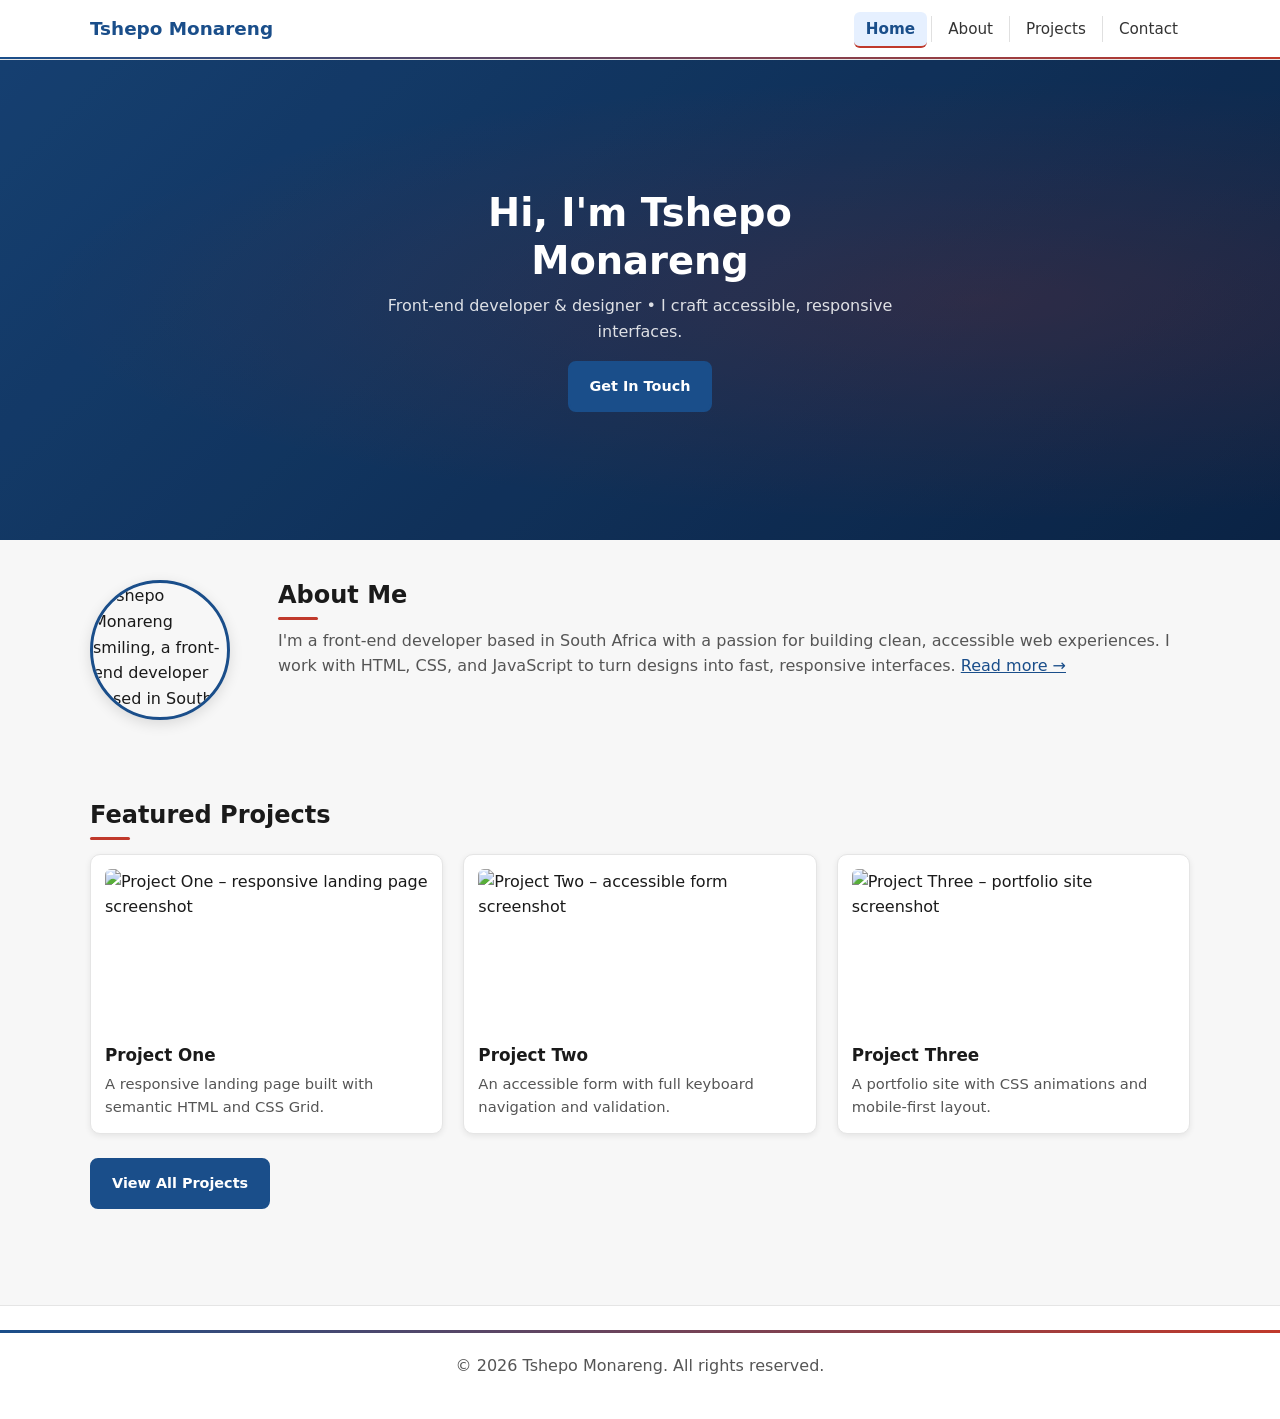
==== commit dd2face0: "Your commit message" ====
--- a/index.html
+++ b/index.html
@@ -23,7 +23,7 @@
     </div>
   </header>
 
-  <main class="container" role="main">
+  <main class="container" role="main" id="main-content">
 
     <section class="hero" aria-labelledby="hero-title">
       <div class="hero-bg">
@@ -51,17 +51,17 @@
       <h2 id="projects-preview-title">Featured Projects</h2>
       <div class="project-grid">
         <article class="project-card">
-          <img src="images/image 1.jpg" alt="Project One – responsive landing page screenshot" />
+          <img src="images/image-1.jpg" alt="Project One – responsive landing page screenshot" />
           <h3>Project One</h3>
           <p>A responsive landing page built with semantic HTML and CSS Grid.</p>
         </article>
         <article class="project-card">
-          <img src="images/image 2.jpg" alt="Project Two – accessible form screenshot" />
+          <img src="images/image-2.jpg" alt="Project Two – accessible form screenshot" />
           <h3>Project Two</h3>
           <p>An accessible form with full keyboard navigation and validation.</p>
         </article>
         <article class="project-card">
-          <img src="images/image 3.jpg" alt="Project Three – portfolio site screenshot" />
+          <img src="images/image-3.jpg" alt="Project Three – portfolio site screenshot" />
           <h3>Project Three</h3>
           <p>A portfolio site with CSS animations and mobile-first layout.</p>
         </article>
--- a/css/styles.css
+++ b/css/styles.css
@@ -1,80 +1,193 @@
-/* 1. CSS Reset and Base */
-* { box-sizing: border-box; margin: 0; padding: 0; }
-
-:root {
-  --bg: #f7f7f7;
-  --fg: #1a1a1a;
-  --muted: #555;
-  --brand: #2b6cb0;
-  --card: #ffffff;
-  --radius: 10px;
-  --container: 1100px;
-  --shadow: 0 2px 6px rgba(0,0,0,.08);
-  --focus: 4px;
-}
-
-html { font-family: system-ui, -apple-system, "Segoe UI", Roboto, Arial, sans-serif; }
+/* ============================================================
+   Tshepo Monareng – Portfolio Stylesheet
+   Sections:
+   1.  Reset & Base
+   2.  CSS Custom Properties
+   3.  Layout Helpers
+   4.  Typography
+   5.  Focus & Accessibility
+   6.  Header / Navigation
+   7.  Hero
+   8.  Buttons
+   9.  Sections
+   10. About
+   11. Project Grid
+   12. Tables
+   13. Contact Form
+   14. Footer
+   15. Utilities
+   16. Media Queries
+   ============================================================ */
+
+
+/* ── 1. Reset & Base ──────────────────────────────────────── */
+*, *::before, *::after { box-sizing: border-box; margin: 0; padding: 0; }
+
+html {
+  font-family: system-ui, -apple-system, "Segoe UI", Roboto, Arial, sans-serif;
+  scroll-behavior: smooth;
+}
+
 body {
   color: var(--fg);
-  background: #fff;
+  background: var(--bg);
   line-height: 1.6;
   -webkit-font-smoothing: antialiased;
   -moz-osx-font-smoothing: grayscale;
 }
 
-/* 2. Layout helpers */
+img  { display: block; max-width: 100%; height: auto; }
+ul   { list-style: none; }
+
+
+/* ── 2. CSS Custom Properties ─────────────────────────────── */
+:root {
+  --bg:        #f7f7f7;
+  --fg:        #1a1a1a;
+  --muted:     #555555;   /* 7.4:1 on white – passes WCAG AA */
+  --brand:     #1a4e8a;   /* darkened from #2b6cb0 for better contrast on bg */
+  --brand-dark:#123568;
+  --accent:    #c0392b;   /* red for active states & accents */
+  --card:      #ffffff;
+  --radius:    10px;
+  --container: 1100px;
+  --shadow:    0 2px 6px rgba(0,0,0,.08);
+  --shadow-md: 0 4px 14px rgba(0,0,0,.12);
+  --focus-clr: #1a6db5;
+  --border:    #e5e5e5;
+}
+
+
+/* ── 3. Layout Helpers ────────────────────────────────────── */
 .container {
   width: min(var(--container), 92%);
   margin: 0 auto;
 }
-.sr-only { position: absolute; width: 1px; height: 1px; padding: 0; margin: -1px; overflow: hidden; clip: rect(0,0,0,0); border: 0; }
-
-/* 3. Header / Navigation */
+
+/* ID selector – targets skip-link and main landmark */
+#main-content { outline: none; }
+
+
+/* ── 4. Typography ────────────────────────────────────────── */
+h1, h2, h3, h4 { color: var(--fg); line-height: 1.25; }
+h1 { font-size: 2rem;   margin-bottom: .6rem; }
+h2 { font-size: 1.5rem; margin-bottom: .5rem; }
+h3 { font-size: 1.1rem; margin-bottom: .4rem; }
+p  { margin-bottom: 1rem; }
+
+/* Pseudo-element – decorative underline on every h2 */
+h2::after {
+  content: '';
+  display: block;
+  width: 2.5rem;
+  height: 3px;
+  background: var(--accent);
+  margin-top: .4rem;
+  border-radius: 2px;
+}
+
+a              { color: var(--brand); transition: color .15s ease; }
+a:hover        { color: var(--accent); }
+a:active       { color: var(--brand-dark); }
+a:visited      { color: #6b3a7d; }          /* :visited pseudo-class */
+
+
+/* ── 5. Focus & Accessibility ─────────────────────────────── */
+/* :focus-visible – keyboard-only focus ring */
+:focus-visible {
+  outline: 3px solid var(--focus-clr);
+  outline-offset: 3px;
+  border-radius: 4px;
+}
+
+/* Remove outline for mouse users who don't need it */
+:focus:not(:focus-visible) { outline: none; }
+
+
+/* ── 6. Header / Navigation ───────────────────────────────── */
 .site-header {
   background: #fff;
-  border-bottom: 1px solid #e5e5e5;
+  border-bottom: 1px solid var(--border);
   position: sticky;
   top: 0;
   z-index: 50;
 }
+
+/* Pseudo-element – accent line at bottom of header */
+.site-header::after {
+  content: '';
+  display: block;
+  height: 2px;
+  background: linear-gradient(90deg, var(--brand) 0%, var(--accent) 100%);
+}
+
 .header-inner {
   display: flex;
   align-items: center;
   justify-content: space-between;
   padding: 14px 0;
 }
+
 .brand {
   font-weight: 700;
   color: var(--brand);
   text-decoration: none;
   font-size: 1.15rem;
-}
+  transition: opacity .15s ease;
+}
+.brand:hover   { opacity: .8; color: var(--brand); }
+.brand:visited { color: var(--brand); }
+
 .nav-list {
   list-style: none;
   display: flex;
-  gap: 12px;
-}
+  gap: 4px;
+}
+
+/* Adjacent sibling selector – add separator between nav items */
+.nav-list li + li {
+  border-left: 1px solid #e0e0e0;
+  padding-left: 4px;
+}
+
 .nav-link {
   color: #333;
   text-decoration: none;
   padding: 8px 12px;
   border-radius: 6px;
-  transition: all .15s ease;
-}
-.nav-link:hover { background: #f0f0f0; }
+  font-size: .95rem;
+  transition: background .15s ease, color .15s ease;
+}
+
+.nav-link:hover {
+  background: #f0f0f0;
+  color: var(--fg);
+}
+
+/* :active pseudo-class on nav links */
+.nav-link:active { background: #e0e0e0; }
+
+/* .active class – styled current page link */
+.nav-link.active,
 .nav-link[aria-current="page"] {
   background: #e6f0ff;
   color: var(--brand);
   font-weight: 600;
-}
-
-/* 4. Hero - full-width background image */
+  border-bottom: 2px solid var(--accent);
+}
+
+.nav-link:visited { color: #333; }
+
+
+/* ── 7. Hero ──────────────────────────────────────────────── */
 .hero {
   display: block;
   padding: 0;
   margin: 0 calc((100vw - min(1100px, 92%)) / -2);
 }
+
 .hero-bg {
+  background: linear-gradient(135deg, var(--brand) 0%, #0d2a52 100%);
   background-size: cover;
   background-position: center top;
   position: relative;
@@ -83,6 +196,23 @@
   align-items: center;
   justify-content: center;
 }
+
+/* Pseudo-element – radial accent glow on hero */
+.hero-bg::before {
+  content: '';
+  position: absolute;
+  inset: 0;
+  background: radial-gradient(ellipse at 75% 50%, rgba(192,57,43,.22) 0%, transparent 65%);
+  pointer-events: none;
+}
+
+.hero-overlay {
+  position: absolute;
+  inset: 0;
+  background: rgba(0,0,0,.18);
+  z-index: 0;
+}
+
 .hero-text {
   position: relative;
   z-index: 1;
@@ -92,26 +222,53 @@
   max-width: 600px;
   margin: 0 auto;
 }
-.hero-text h1 { color: #fff; font-size: 2.4rem; margin-bottom: 8px; }
-.hero-text .tagline { color: rgba(255,255,255,0.85); margin-bottom: 16px; }
-
-/* 5. Button */
+
+.hero-text h1         { color: #fff; font-size: 2.4rem; margin-bottom: 8px; }
+.hero-text h1::after  { display: none; } /* suppress h2::after rule on h1 */
+.hero-text .tagline   { color: rgba(255,255,255,.85); margin-bottom: 16px; }
+
+
+/* ── 8. Buttons ───────────────────────────────────────────── */
 .btn {
   display: inline-block;
   background: var(--brand);
   color: #fff;
-  padding: 12px 16px;
+  padding: 12px 20px;
   border-radius: 8px;
   text-decoration: none;
-  transition: transform .15s ease, background .15s ease;
-}
-.btn:hover { background: #1e4a8f; transform: translateY(-1px); }
-
-/* 6. Sections spacing */
-.section { padding: 40px 0; }
+  font-weight: 600;
+  font-size: .9rem;
+  border: 2px solid var(--brand);
+  cursor: pointer;
+  transition: background .15s ease, transform .15s ease, border-color .15s ease;
+}
+
+.btn:hover   { background: var(--brand-dark); border-color: var(--brand-dark); transform: translateY(-1px); color: #fff; }
+.btn:active  { background: #0d2035; transform: translateY(0); }
+.btn:visited { color: #fff; }
+
+/* Small button variant – used on project cards */
+.btn-sm {
+  padding: 7px 14px;
+  font-size: .82rem;
+}
+
+
+/* ── 9. Sections ──────────────────────────────────────────── */
+.section          { padding: 40px 0; }
 .projects-section { padding: 40px 0; }
 
-/* 7. About section */
+.section-intro {
+  color: var(--muted);
+  max-width: 60ch;
+  margin-bottom: 1.5rem;
+}
+
+.section-cta  { margin-top: 1.5rem; }
+.card-cta     { margin-top: auto; padding-top: .75rem; }
+
+
+/* ── 10. About ────────────────────────────────────────────── */
 .about {
   padding: 40px 0;
   display: grid;
@@ -119,20 +276,28 @@
   gap: 3rem;
   align-items: start;
 }
+
 .about-photo {
   width: 140px;
   height: 140px;
   object-fit: cover;
   border-radius: 50%;
-}
-
-/* 8. Project grid */
+  border: 3px solid var(--brand);
+  box-shadow: var(--shadow-md);
+}
+
+/* Descendant selector – paragraphs inside about-text */
+.about-text p { color: var(--muted); }
+
+
+/* ── 11. Project Grid ─────────────────────────────────────── */
 .project-grid {
   display: grid;
   grid-template-columns: repeat(auto-fill, minmax(260px, 1fr));
   gap: 20px;
   margin-top: 14px;
 }
+
 .project-card {
   background: var(--card);
   border-radius: var(--radius);
@@ -140,7 +305,15 @@
   box-shadow: var(--shadow);
   display: flex;
   flex-direction: column;
-}
+  border: 1px solid var(--border);
+  transition: box-shadow .2s ease, transform .2s ease;
+}
+
+.project-card:hover {
+  box-shadow: var(--shadow-md);
+  transform: translateY(-3px);
+}
+
 .project-card img {
   width: 100%;
   height: 160px;
@@ -148,96 +321,284 @@
   border-radius: 6px;
   margin-bottom: 10px;
 }
+
 .project-card h3 { font-size: 1.05rem; margin: 6px 0; }
-
-/* 9. Tables */
+.project-card p  { color: var(--muted); font-size: .92rem; flex: 1; }
+
+/* :last-child pseudo-class – remove bottom margin on last card paragraph */
+.project-card p:last-child { margin-bottom: 0; }
+
+
+/* ── 12. Tables ───────────────────────────────────────────── */
 .stats-table {
   width: 100%;
   border-collapse: collapse;
   margin-top: 12px;
-}
+  background: #fff;
+  border-radius: var(--radius);
+  overflow: hidden;
+  box-shadow: var(--shadow);
+}
+
+.stats-table caption {
+  text-align: left;
+  font-size: .875rem;
+  color: var(--muted);
+  margin-bottom: .5rem;
+  caption-side: top;
+}
+
 .stats-table thead th {
   text-align: left;
-  padding: 8px;
+  padding: 10px 12px;
   border-bottom: 2px solid #ddd;
-  background: #f5f5f5;
-}
+  background: var(--brand);
+  color: #fff;
+  font-size: .82rem;
+  letter-spacing: .04em;
+  text-transform: uppercase;
+}
+
 .stats-table td {
-  padding: 8px;
+  padding: 9px 12px;
   border-bottom: 1px solid #eee;
-}
-.stats-table tbody tr:nth-child(odd) { background: #fafafa; }
-
-/* 10. Contact form */
+  color: var(--muted);
+  font-size: .92rem;
+}
+
+/* :nth-child pseudo-class */
+.stats-table tbody tr:nth-child(even) { background: #f7f7f7; }
+.stats-table tbody tr:nth-child(odd)  { background: #fff; }
+
+/* :last-child pseudo-class – remove bottom border on last row */
+.stats-table tbody tr:last-child td { border-bottom: none; }
+
+.stats-table tbody tr:hover { background: #eef4ff; }
+
+
+/* ── 13. Contact Form ─────────────────────────────────────── */
 .contact-form {
-  display: grid;
-  grid-template-columns: 1fr;
-  gap: 12px;
   max-width: 700px;
-  margin-top: 8px;
-}
+  margin-top: 1.5rem;
+  display: flex;
+  flex-direction: column;
+  gap: 0;
+}
+
+fieldset {
+  border: 1px solid var(--border);
+  border-radius: var(--radius);
+  padding: 1.5rem;
+  margin-bottom: 1.5rem;
+  background: #fff;
+  box-shadow: var(--shadow);
+}
+
+legend {
+  font-weight: 700;
+  font-size: 1rem;
+  color: var(--brand);
+  padding: 0 .5rem;
+}
+
+.nested-fieldset {
+  border: 1px dashed var(--border);
+  border-radius: 6px;
+  padding: 1rem;
+  margin-top: 1rem;
+  background: transparent;
+  box-shadow: none;
+}
+
 .form-row {
   display: grid;
   gap: 6px;
-}
+  margin-bottom: 1.1rem;
+}
+
+.form-row:last-child { margin-bottom: 0; }
+
 .form-row label {
-  font-size: 0.95rem;
-  color: var(--muted);
-}
+  font-size: .95rem;
+  font-weight: 600;
+  color: var(--fg);
+}
+
+/* Attribute selector – style all text-like inputs consistently */
 input[type="text"],
 input[type="email"],
 input[type="url"],
 input[type="tel"],
+input[type="date"],
 select,
 textarea {
   width: 100%;
   padding: 10px 12px;
-  border: 1px solid #ccc;
+  border: 1.5px solid #ccc;
   border-radius: 6px;
   background: #fff;
   font: inherit;
-}
+  color: var(--fg);
+  transition: border-color .15s ease, box-shadow .15s ease;
+}
+
+input[type="text"]:hover,
+input[type="email"]:hover,
+input[type="url"]:hover,
+input[type="tel"]:hover,
+input[type="date"]:hover,
+select:hover,
+textarea:hover {
+  border-color: var(--brand);
+}
+
+input[type="text"]:focus,
+input[type="email"]:focus,
+input[type="url"]:focus,
+input[type="tel"]:focus,
+input[type="date"]:focus,
+select:focus,
+textarea:focus {
+  outline: none;
+  border-color: var(--focus-clr);
+  box-shadow: 0 0 0 3px rgba(26,109,181,.18);
+}
+
+/* aria-invalid state – red border when field fails validation */
+input[aria-invalid="true"],
+select[aria-invalid="true"],
+textarea[aria-invalid="true"] {
+  border-color: var(--accent);
+  box-shadow: 0 0 0 3px rgba(192,57,43,.13);
+}
+
 textarea { resize: vertical; min-height: 120px; }
-.radio-group {
+
+.radio-group,
+.checkbox-group {
   display: flex;
+  flex-wrap: wrap;
   gap: 12px;
-  align-items: center;
-}
-.radio-group label {
+  margin-top: .4rem;
+}
+
+.radio-label,
+.checkbox-label {
   display: inline-flex;
   align-items: center;
   gap: 6px;
-  font-size: 0.95rem;
+  font-size: .92rem;
   color: var(--fg);
-}
-
-/* 11. Footer */
+  cursor: pointer;
+}
+
+.field-error {
+  font-size: .82rem;
+  color: var(--accent);
+  font-weight: 600;
+  min-height: 1.1em;
+}
+
+.field-hint {
+  font-size: .82rem;
+  color: var(--muted);
+}
+
+.required { color: var(--accent); }
+.optional  { color: var(--muted); font-size: .8rem; font-weight: 400; }
+
+.form-actions { margin-top: .5rem; }
+
+
+/* ── 14. Footer ───────────────────────────────────────────── */
 .site-footer {
   padding: 24px 0;
   text-align: center;
   color: var(--muted);
-  border-top: 1px solid #e5e5e5;
+  border-top: 1px solid var(--border);
   background: #fff;
   margin-top: 40px;
-}
-
-/* 12. Accessibility */
+  position: relative;
+}
+
+/* Pseudo-element – accent bar above footer text */
+.site-footer::before {
+  content: '';
+  display: block;
+  height: 3px;
+  background: linear-gradient(90deg, var(--brand) 0%, var(--accent) 100%);
+  margin-bottom: 20px;
+}
+
+
+/* ── 15. Utilities ────────────────────────────────────────── */
+
+/* visually-hidden – matches class used in HTML */
+.visually-hidden,
+.sr-only {
+  position: absolute;
+  width: 1px;
+  height: 1px;
+  padding: 0;
+  margin: -1px;
+  overflow: hidden;
+  clip: rect(0,0,0,0);
+  white-space: nowrap;
+  border: 0;
+}
+
+
+/* ── 16. Media Queries ────────────────────────────────────── */
+
+/* Reduced motion */
 @media (prefers-reduced-motion: reduce) {
-  .btn { transition: none; }
-  .project-card { transition: none; }
-}
-
-/* 13. Responsive */
+  *, *::before, *::after { transition-duration: .01ms !important; animation-duration: .01ms !important; }
+  html { scroll-behavior: auto; }
+}
+
+/* Medium – ≤900px */
 @media (max-width: 900px) {
   .brand { font-size: 1.05rem; }
-}
+  .hero-text h1 { font-size: 2rem; }
+}
+
+/* Tablet – ≤700px */
 @media (max-width: 700px) {
-  .nav-list { display: none; }
-  .container { width: min(90%, 92%); }
+  .nav-list { gap: 2px; }
+  .nav-list li + li { border-left: none; padding-left: 0; }
+  .nav-link { padding: 7px 9px; font-size: .88rem; }
   .hero { margin: 0; }
+  .hero-text { padding: 28px 20px; }
+  .hero-text h1 { font-size: 1.7rem; }
   .about {
     grid-template-columns: 1fr;
     text-align: center;
   }
   .about-photo { margin: 0 auto; }
-}+  .project-grid { grid-template-columns: repeat(auto-fill, minmax(220px, 1fr)); }
+  fieldset { padding: 1rem; }
+}
+
+/* Mobile – ≤480px */
+@media (max-width: 480px) {
+  .header-inner { flex-direction: column; align-items: flex-start; gap: .5rem; }
+  .nav-list { flex-wrap: wrap; }
+  .hero-text h1 { font-size: 1.5rem; }
+  .project-grid { grid-template-columns: 1fr; }
+  .stats-table th,
+  .stats-table td { padding: 7px 8px; font-size: .82rem; }
+  h1 { font-size: 1.6rem; }
+  h2 { font-size: 1.3rem; }
+}
+
+/* Large screens – ≥1200px */
+@media (min-width: 1200px) {
+  .project-grid { grid-template-columns: repeat(3, 1fr); }
+}
+
+/* Print */
+@media print {
+  .site-header, .site-footer, .btn, .form-actions { display: none; }
+  body { background: #fff; color: #000; }
+  a::after { content: ' (' attr(href) ')'; font-size: .8em; color: #555; }
+}
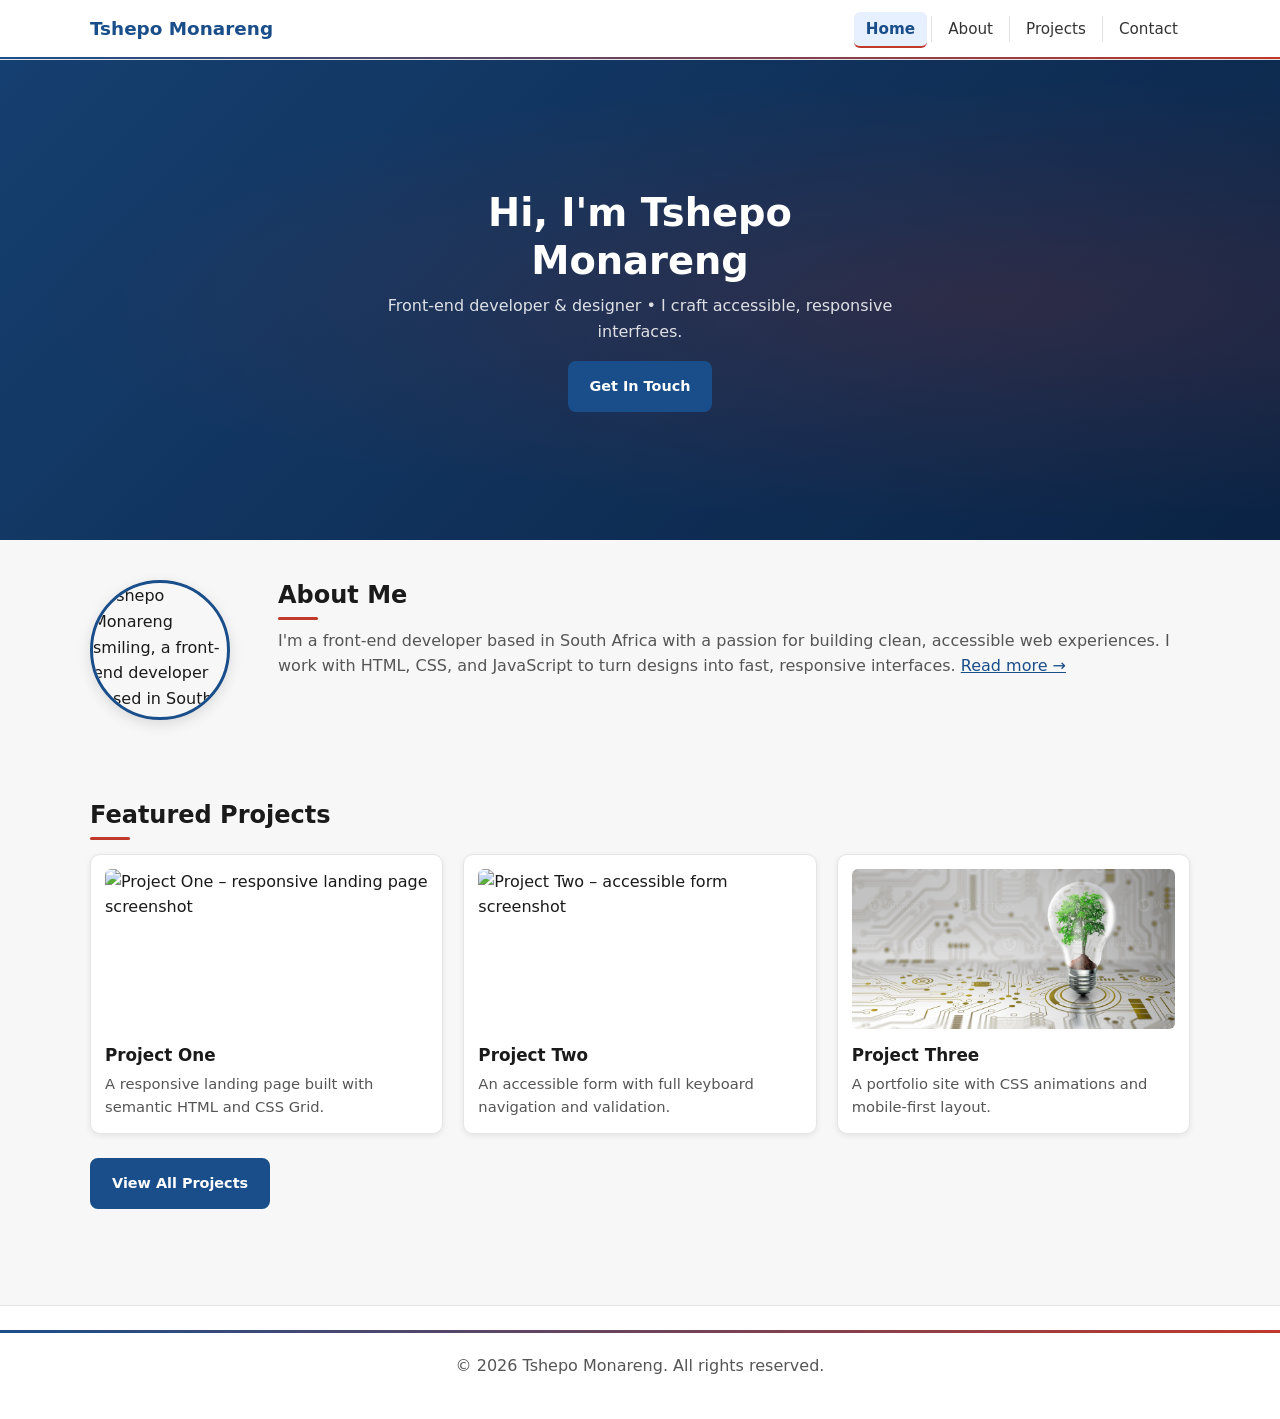
==== commit dbe99bdc: "Add screenshots and update images" ====
--- a/index.html
+++ b/index.html
@@ -8,6 +8,8 @@
   <link rel="stylesheet" href="css/styles.css" />
 </head>
 <body>
+
+  <a href="#main-content" class="skip-link">Skip to main content</a>
 
   <header class="site-header" aria-label="Site header">
     <div class="container header-inner">
@@ -51,17 +53,17 @@
       <h2 id="projects-preview-title">Featured Projects</h2>
       <div class="project-grid">
         <article class="project-card">
-          <img src="images/image-1.jpg" alt="Project One – responsive landing page screenshot" />
+          <img src="images/image 1.jpg" alt="Project One – responsive landing page screenshot" />
           <h3>Project One</h3>
           <p>A responsive landing page built with semantic HTML and CSS Grid.</p>
         </article>
         <article class="project-card">
-          <img src="images/image-2.jpg" alt="Project Two – accessible form screenshot" />
+          <img src="images/image 2.jpg" alt="Project Two – accessible form screenshot" />
           <h3>Project Two</h3>
           <p>An accessible form with full keyboard navigation and validation.</p>
         </article>
         <article class="project-card">
-          <img src="images/image-3.jpg" alt="Project Three – portfolio site screenshot" />
+          <img src="Images/image 3.jpg" alt="Project Three – portfolio site screenshot" />
           <h3>Project Three</h3>
           <p>A portfolio site with CSS animations and mobile-first layout.</p>
         </article>
--- a/css/styles.css
+++ b/css/styles.css
@@ -247,6 +247,26 @@
 .btn:active  { background: #0d2035; transform: translateY(0); }
 .btn:visited { color: #fff; }
 
+/* :disabled pseudo-class – visually communicate unavailable state */
+.btn:disabled,
+button:disabled {
+  background: #9ab0cc;
+  border-color: #9ab0cc;
+  color: #fff;
+  cursor: not-allowed;
+  opacity: .65;
+  transform: none;
+}
+
+input:disabled,
+select:disabled,
+textarea:disabled {
+  background: #f0f0f0;
+  color: var(--muted);
+  cursor: not-allowed;
+  border-color: #d0d0d0;
+}
+
 /* Small button variant – used on project cards */
 .btn-sm {
   padding: 7px 14px;
@@ -533,6 +553,23 @@
 
 /* ── 15. Utilities ────────────────────────────────────────── */
 
+/* Skip-to-content link – visible only on keyboard focus */
+.skip-link {
+  position: absolute;
+  top: -100%;
+  left: 1rem;
+  background: var(--brand);
+  color: #fff;
+  padding: 8px 16px;
+  border-radius: 0 0 6px 6px;
+  font-weight: 600;
+  font-size: .9rem;
+  text-decoration: none;
+  z-index: 200;
+  transition: top .15s ease;
+}
+.skip-link:focus { top: 0; }
+
 /* visually-hidden – matches class used in HTML */
 .visually-hidden,
 .sr-only {
